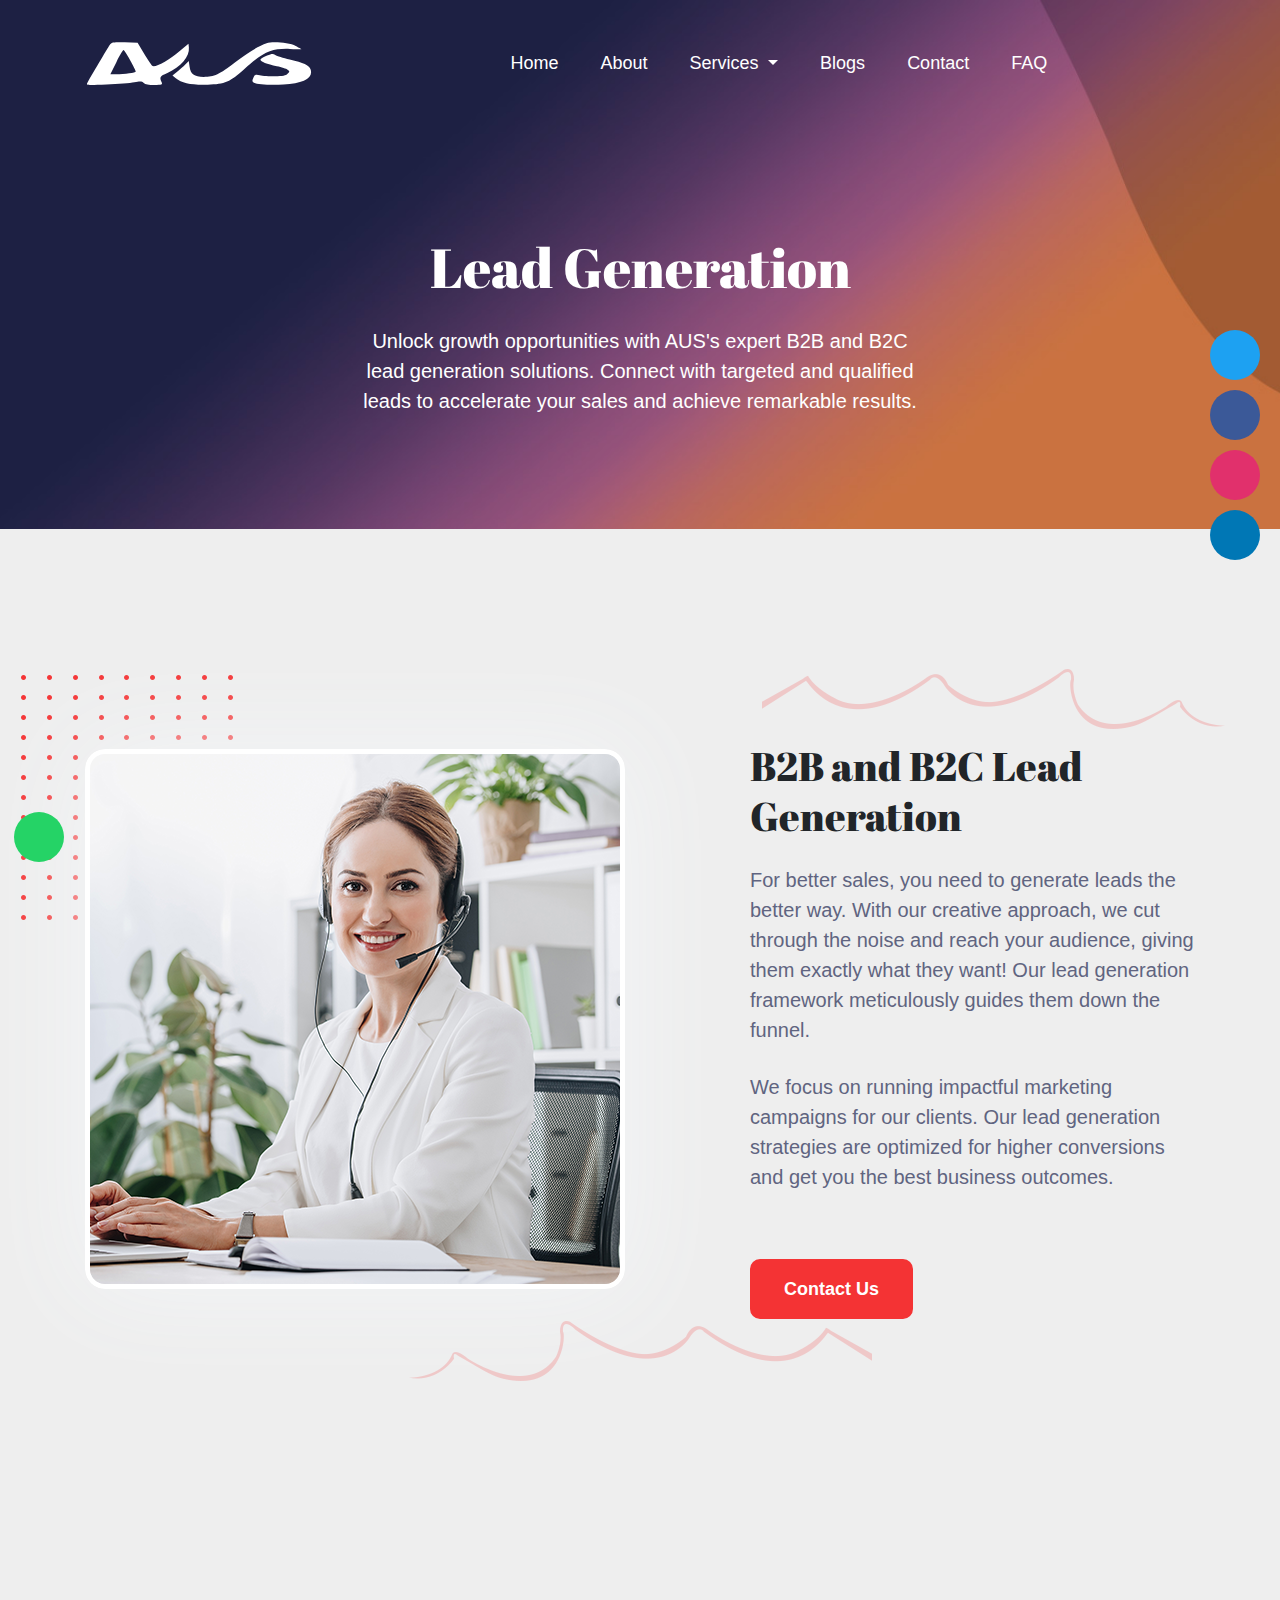
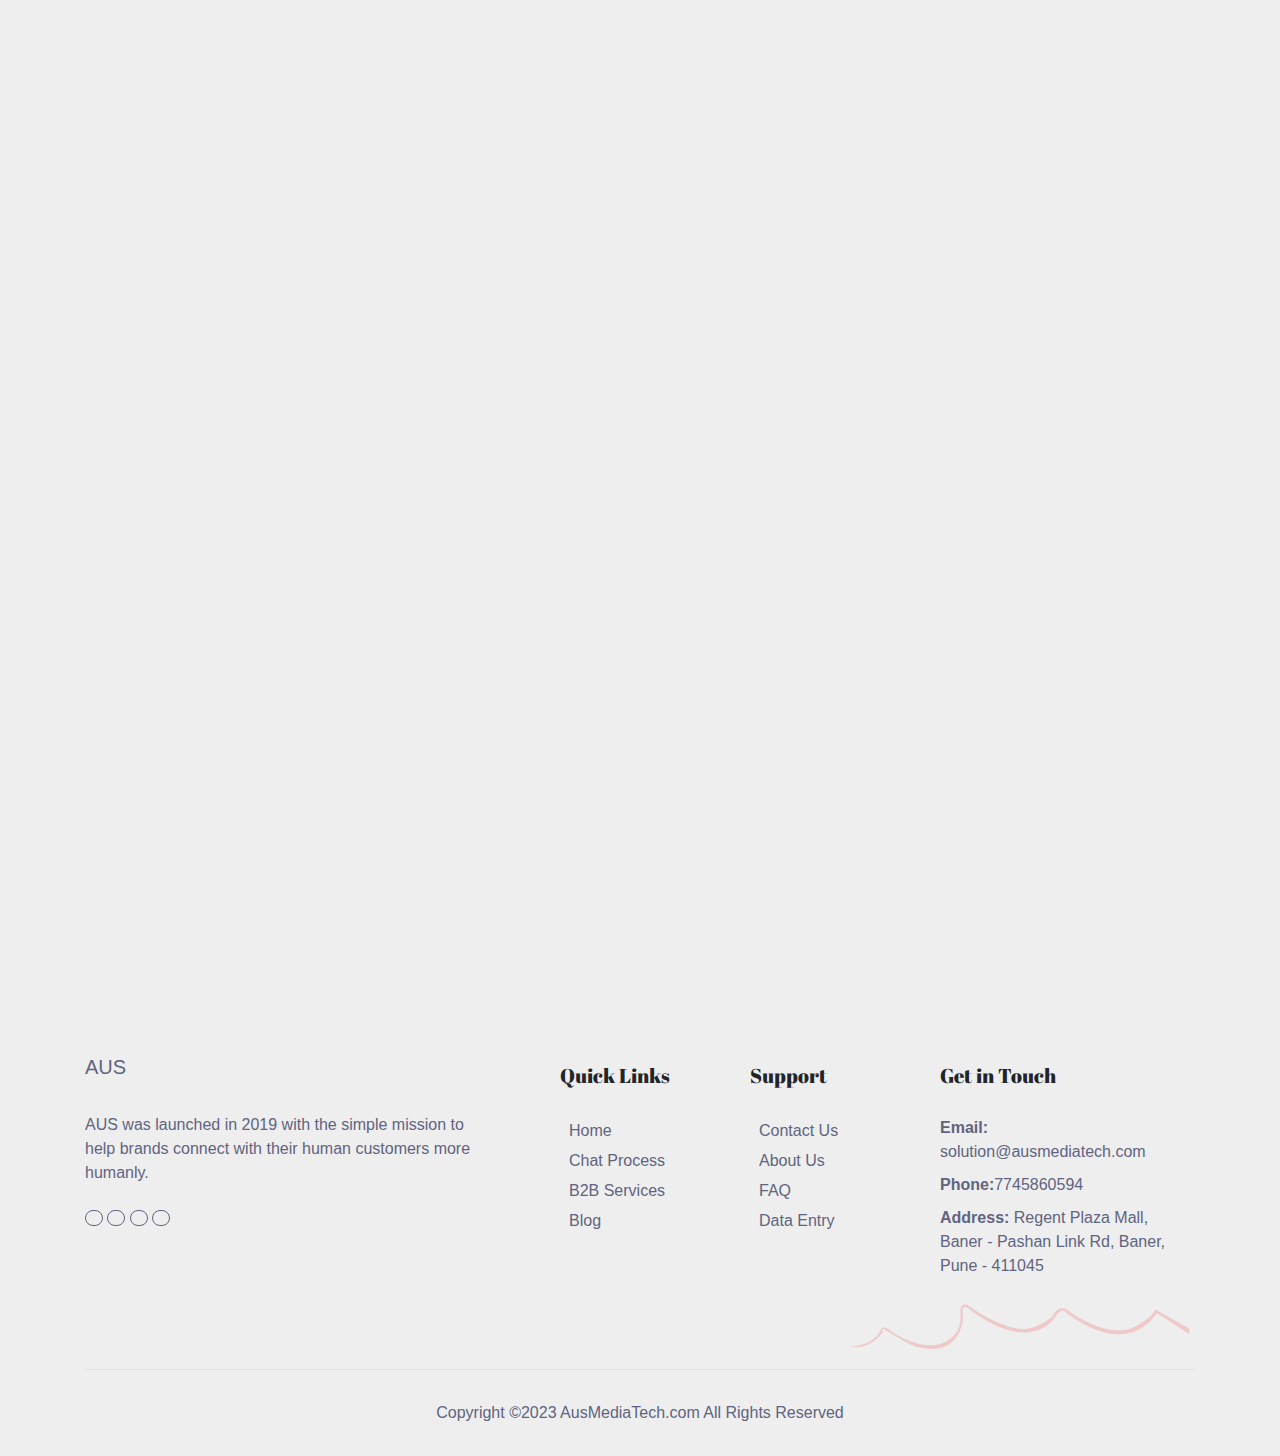
==== b2bleads.html @ 2154e5f0 "live version" ====
<html lang="zxx" webcrx="">

<head>
    <title>Services | Aus</title>
    <meta charset="utf-8">
    <meta name="viewport" content="width=device-width, initial-scale=1.0">
    <meta name="description"
        content="AUS is a leading provider of innovative solutions, specializing in B2B lead generation, marketing, email marketing, content syndication, and mass torts. With years of experience and a dedication to delivering exceptional results, we help businesses connect with their target audience, drive growth, and achieve their goals. Get in touch with us today to explore how we can support your business success.">
    <meta name="keywords" content="AUS | AusMediaTech | Media | B2B | Business To Business | MediaTech | Tech">
    <meta name="author" content="NaZiF">
    <link rel="stylesheet" href="assets/css/animate.css">
    <link rel="stylesheet" href="https://stackpath.bootstrapcdn.com/bootstrap/4.5.2/css/bootstrap.min.css"
        integrity="sha384-JcKb8q3iqJ61gNV9KGb8thSsNjpSL0n8PARn9HuZOnIxN0hoP+VmmDGMN5t9UJ0Z" crossorigin="anonymous">
    <link rel="stylesheet" href="https://pro.fontawesome.com/releases/v5.10.0/css/all.css"
        integrity="sha384-AYmEC3Yw5cVb3ZcuHtOA93w35dYTsvhLPVnYs9eStHfGJvOvKxVfELGroGkvsg+p" crossorigin="anonymous">
    <link rel="stylesheet" href="assets/css/style.css" type="text/css">
    <link rel="stylesheet" href="assets/css/responsive.css" type="text/css">
    <link rel="stylesheet" href="assets/css/custome.css" type="text/css">
</head>

<body>

    <div class="sub-banner-section-outer">
        <!-- MAIN HEADER -->
        <header class="header">
            <div class="main-header">
                <div class="container">
                    <nav class="navbar navbar-expand-lg navbar-light p-0">
                        <a class="navbar-brand" href="home.html">
                            <figure class="navbar-logo mb-0">
                                <img class="img-fluid" src="assets/images/AusWhiteLogo.svg" alt="">
                            </figure>
                        </a>
                        <button class="navbar-toggler collapsed" type="button" data-toggle="collapse"
                            data-target="#navbarSupportedContent" aria-controls="navbarSupportedContent"
                            aria-expanded="false" aria-label="Toggle navigation">
                            <span class="navbar-toggler-icon"></span>
                            <span class="navbar-toggler-icon"></span>
                            <span class="navbar-toggler-icon"></span>
                        </button>
                        <div class="collapse navbar-collapse" id="navbarSupportedContent">
                            <ul class="navbar-nav m-auto">
                                <li class="nav-item">
                                    <a class="nav-link scroll" href="home.html">Home</a>
                                </li>
                                <li class="nav-item">
                                    <a class="nav-link scroll" href="about.html">About</a>
                                </li>
                                <li class="nav-item dropdown">
                                    <a class="nav-link dropdown-toggle" href="#" id="navbarDropdown" role="button"
                                        data-toggle="dropdown" aria-haspopup="true" aria-expanded="false">
                                        Services
                                    </a>
                                    <div class="dropdown-menu list-unstyled hotline-dropdown"
                                        aria-labelledby="navbarDropdown">
                                        <ul class="dropdown-menu-list list-unstyled">
                                            <li><a class="dropdown-item scroll hotline-menu" href="services.html">B2B Services</a></li>
                                            <li><a class="dropdown-item scroll hotline-menu" href="b2bleads.html">Lead Generation</a></li>
                                            <li><a class="dropdown-item scroll hotline-menu" href="chatprocess.html">Chat Process</a></li>
                                            <li><a class="dropdown-item scroll hotline-menu" href="marketresearch.html">Market Reasearch</a></li>
                                            <li><a class="dropdown-item scroll hotline-menu" href="b2cservices.html">B2C Services</a></li>
                                            <li><a class="dropdown-item scroll hotline-menu" href="dataentry.html">Data Entry</a></li>
                                        </ul>
                                    </div>
                                </li>
                                <li class="nav-item">
                                    <a class="nav-link scroll" href="blog.html">Blogs</a>
                                </li>
                                <li class="nav-item">
                                    <a class="nav-link scroll" href="contact.html">Contact</a>
                                </li>
                                <li class="nav-item">
                                    <a class="nav-link scroll" href="faq.html">FAQ</a>
                                </li>
                            </ul>
                        </div>
                    </nav>
                </div>
            </div>
        </header>
        <!-- SUB BANNER SECTION -->
        <section class="sub-banner-section">
            <div class="container">
                <div class="row">
                    <div class="col-12 text-center">
                        <div class="sub-banner-text">
                            <h1 class="text-white mb-lg-4 mb-3">Lead Generation</h1>
                            <p class="text-white">Unlock growth opportunities with AUS's expert B2B and B2C lead generation solutions. Connect with targeted and qualified leads to accelerate your sales and achieve remarkable results.</p>
                        </div>
                    </div>
                </div>
            </div>
        </section>
    </div>
    <!-- SERVICES SECTION -->
    <section class="services-section position-relative">
    </section>
    <!-- ABOUT SERVICE SECTION -->
    <section class="about-service-section pt-0">
        <div class="container">
            <div class="row">
                <div class="col-xl-7 col-lg-6 col-md-6 col-sm-12">
                    <div class="about-service-section-img-content position-relative wow bounceIn" data-wow-duration="2s"
                        style="visibility: hidden; animation-duration: 2s; animation-name: none;">
                        <figure class="about-service-section-shape-img-2 mb-0 position-absolute">
                            <img class="img-fluid" src="assets/images/about-service-section-shape-img-2.png" alt="">
                        </figure>
                        <figure class="about-service-section-main-img mb-0 position-relative">
                            <img class="img-fluid" src="assets/images/about-service-section-main-img.png" alt="">
                        </figure>
                        <figure class="about-service-section-shape-img-3 mb-0 position-absolute">
                            <img class="img-fluid" src="assets/images/about-service-section-shape-img-3.png" alt="">
                        </figure>
                    </div>
                </div>
                <div class="col-xl-5 col-lg-6 col-md-6 col-sm-12">
                    <div class="about-service-section-text position-relative">
                        <figure class="about-service-section-shape-img-1 mb-0 position-absolute">
                            <img class="img-fluid" src="assets/images/about-service-section-shape-img-1.png" alt="">
                        </figure>
                        <h2 class="mb-lg-4 mb-md-3 mb-2">B2B and B2C Lead Generation</h2>
                        <p>For better sales, you need to generate leads the better way. With our creative approach, we
                            cut through the noise and reach your audience, giving them exactly what they want! Our lead
                            generation framework meticulously guides them down the funnel.</p>
                        <p>We focus on running impactful marketing campaigns for our clients. Our lead generation
                            strategies are optimized for higher conversions and get you the best business outcomes.</p>
                        <div class="row">
                            <div class="col"></div>
                        </div>
                        <div class="about-service-section-btn-outer d-lg-block d-none">
                            <a class="d-inline-block hover-effect" href="contact.html">Contact Us</a>
                        </div>
                    </div>
                </div>
            </div>
        </div>
    </section>
    <!-- SOLUTIONS SECTION -->
    <section class="solutions-section">
        <div class="container">
            <div class="row wow slideinLeft" data-wow-duration="2s"
                style="visibility: hidden; animation-duration: 2s; animation-name: none;">
                <div class="col-md-4 col-sm-6 mb-md-0 mb-4 text-md-left text-center">
                    <div class="solutions-section-plan-box hover-effect">
                        <div class="row">
                            <div class="col-lg-3 col-12">
                                <figure>
                                    <img src="assets/Icons/mqlleadership-50.png" alt="">
                                </figure>
                            </div>
                            <div class="col-lg-9 col-12">
                                <h4>MQL LEAD GENERATION</h4>
                            </div>
                            <p class="text-size-16 mb-0">We proactively identify MQLs, or marketing qualified leads, through our responsive tech website by tracking engaged visitors. Our advanced intent-based content syndication program reveals invaluable insights, while AI-powered automation captures and interprets browsing behavior. This enables highly personalized marketing, effectively nurturing leads with exceptional conversion potential, fostering customer engagement.</p>
                        </div>
                    </div>
                </div>
                <div class="col-md-4 col-sm-6 mb-md-0 mb-4 text-md-left text-center">
                    <div class="solutions-section-plan-box hover-effect">
                        <div class="row">
                            <div class="col-lg-3 col-12">
                                <figure>
                                    <img src="assets/Icons/hql-lead-50.png" alt="">
                                </figure>
                            </div>
                            <div class="col-lg-9 col-12">
                                <h4>HQL LEAD GENERATION</h4>
                            </div>
                            <p class="text-size-16 mb-0">In HQL (Highly Qualified Lead) generation, we thoroughly vet and qualify MQLs to gauge their readiness for inside sales engagement. Prospects showing clear interest in receiving callbacks from our sales reps are identified. Effective communication and collaboration between marketing and sales teams are essential, ensuring a seamless transition as the sales team continues the conversation and builds upon the existing marketing efforts.</p>
                        </div>
                    </div>
                </div>
                <div class="col-md-4 col-sm-6 text-md-left text-center">
                    <div class="solutions-section-plan-box hover-effect">
                        <div class="row">
                            <div class="col-lg-3 col-12">
                                <figure>
                                    <img src="assets/Icons/bant-lead-50.png" alt="">
                                </figure>
                            </div>
                            <div class="col-lg-9 col-12">
                                <h4>BANT LEAD GENERATION</h4>
                            </div>
                            <p class="text-size-16 mb-0">BANT qualified leads have completed the qualification process and meet the criteria as a good fit for our product. We assess their proximity to a buying decision by obtaining confirmed consent for contact, identifying their current solution, number of operating locations, challenges or pain points, and the timeframe for changing their current solution. This helps us prioritize leads who are more likely to convert and make efficient sales efforts.</p>
                        </div>
                    </div>
                </div>
            </div>
             <div class="row wow slideinLeft" data-wow-duration="2s"
                style="visibility: hidden; animation-duration: 2s; animation-name: none; margin-top: 2rem;">
                <div class="col-md-4 col-sm-6 mb-md-0 mb-4 text-md-left text-center">
                    <div class="solutions-section-plan-box hover-effect">
                        <div class="row">
                            <div class="col-lg-3 col-12">
                                <figure>
                                    <img src="assets/Icons/content-marketing-32.png" alt="">
                                </figure>
                            </div>
                            <div class="col-lg-9 col-12">
                                <h4>Content Marketing</h4>
                            </div>
                            <p class="text-size-16 mb-0">Content Marketing is a strategic approach focused on creating and distributing valuable, informative, and relevant content to attract and engage a target audience. By providing useful information and solving their pain points, businesses can establish credibility, build trust, and generate leads. This involves creating blog posts, videos, and other content assets that resonate with the audience and drive them towards taking desired actions.</p>
                        </div>
                    </div>
                </div>
                <div class="col-md-4 col-sm-6 mb-md-0 mb-4 text-md-left text-center">
                    <div class="solutions-section-plan-box hover-effect">
                        <div class="row">
                            <div class="col-lg-3 col-12">
                                <figure>
                                    <img src="assets/Icons/social-media-marketing-50.png" alt="">
                                </figure>
                            </div>
                            <div class="col-lg-9 col-12">
                                <h4>Social Media Marketing</h4>
                            </div>
                            <p class="text-size-16 mb-0">Social Media Marketing is a powerful strategy that leverages social media platforms to promote brands, engage with audiences, and generate leads. Through targeted ads, compelling content, and active community participation, businesses can reach and connect with their target audience. By building brand awareness, fostering engagement, and driving traffic to their websites, companies can capture leads and convert them into customers.</p>
                        </div>
                    </div>
                </div>
                <div class="col-md-4 col-sm-6 text-md-left text-center">
                    <div class="solutions-section-plan-box hover-effect">
                        <div class="row">
                            <div class="col-lg-3 col-12">
                                <figure>
                                    <img src="assets/Icons/email-open-32.png" alt="">
                                </figure>
                            </div>
                            <div class="col-lg-9 col-12">
                                <h4>Email Marketing Services</h4>
                            </div>
                            <p class="text-size-16 mb-0">
                            Email Marketing is a highly effective strategy for nurturing leads and driving conversions. By building an email subscriber list, businesses can deliver targeted and personalized messages directly to the inbox of potential customers. With compelling content, strategic segmentation, and automated workflows, email marketing enables businesses to engage, educate, and convert leads into loyal customers, driving long-term success and ROI.</p>
                        </div>
                    </div>
                </div>
            </div>
        </div>
    </section>
 

    <!-- FOOTER -->
    <section class="footer-section">
        <div class="container">
            <div class="row position-relative">
                <div class="col-xl-5 col-lg-4 col-md-5 col-sm-6 text-sm-left text-center">
                    <div class="footer-logo-content">
                        <figure class="footer-logo">
                            <p>AUS</p>
                        </figure>
                        <p class="text-size-16 mb-lg-4 mb-md-3 mb-3">AUS was launched in 2019 with the simple mission to
                            help brands connect with their human customers more humanly.</p>
                        <ul class="footer-logo-content-listing p-0 m-0">
                            <li class="list-unstyled d-inline-block"><a class="d-inline-block" href="#"><i
                                        class="fab fa-facebook-square"></i></a></li>
                            <li class="list-unstyled d-inline-block"><a class="d-inline-block" href="#"><i
                                        class="fab fa-twitter-square"></i></a></li>
                            <li class="list-unstyled d-inline-block"><a class="d-inline-block" href="#"><i
                                        class="fab fa-linkedin"></i></a></li>
                            <li class="list-unstyled d-inline-block"><a class="d-inline-block" href="#"><i
                                        class="fab fa-pinterest-square"></i></a></li>
                        </ul>
                    </div>
                </div>
                <div class="col-xl-2 col-lg-3 col-md-3 col-sm-6 d-lg-block d-md-none d-sm-none d-none">
                    <div class="footer-links-content">
                        <h5 class="font-weight-normal">Quick Links</h5>
                        <ul class="list-unstyled mb-0">
                            <ul class="list-unstyled mb-0">
                                <li><i class="fas fa-caret-right"></i><a class="text-decoration-none font-weight-normal"
                                        href="home.html">Home</a></li>
                                <li><i class="fas fa-caret-right"></i><a class="text-decoration-none font-weight-normal"
                                        href="chatprocess.html">Chat Process</a></li>
                                <li><i class="fas fa-caret-right"></i><a class="text-decoration-none font-weight-normal"
                                        href="services.html">B2B Services</a></li>
                                <li><i class="fas fa-caret-right"></i><a class="text-decoration-none font-weight-normal"
                                        href="blog.html">Blog</a></li>
                            </ul>
                        </ul>
                    </div>
                </div>
                <div class="col-lg-2 col-md-3 col-sm-6 d-md-block d-sm-none d-none">
                    <div class="footer-support-content">
                        <h5 class="font-weight-normal">Support</h5>
                        <ul class="list-unstyled mb-0">
                            <li><i class="fas fa-caret-right"></i><a class="text-decoration-none font-weight-normal"
                                    href="contact.html">Contact Us</a></li>
                            <li><i class="fas fa-caret-right"></i><a class="text-decoration-none font-weight-normal"
                                    href="about.html">About Us</a></li>
                            <li><i class="fas fa-caret-right"></i><a class="text-decoration-none font-weight-normal"
                                    href="faq.html">FAQ</a></li>
                            <li><i class="fas fa-caret-right"></i><a class="text-decoration-none font-weight-normal"
                                    href="dataentry.html">Data Entry</a></li>
                        </ul>
                    </div>
                </div>
                <div class="col-lg-3 col-md-4 col-sm-6 text-sm-left text-center d-sm-block d-none">
                    <div class="footer-info-content">
                        <h5 class="font-weight-normal">Get in Touch</h5>
                        <ul class="list-unstyled mb-0">
                            <li><span class="font-weight-bold">Email:</span><a
                                class="text-decoration-none font-weight-normal" href="mailto:solution@ausmediatech.com">
                                solution@ausmediatech.com</a></li>
                            <li><span class="font-weight-bold">Phone:</span><a
                                    class="text-decoration-none font-weight-normal" href="tel:7745860594">7745860594</a>
                            </li>
                            <li><span class="font-weight-bold">Address:</span><a
                                    class="text-decoration-none font-weight-normal" href="#"> Regent Plaza Mall, Baner -
                                    Pashan Link Rd, Baner, Pune - 411045</a></li>
                        </ul>
                    </div>
                </div>
                <figure class="footer-secrion-shape-img-1 mb-0 position-absolute">
                    <img class="img-fluid" src="assets/images/footer-section-shape-img-1.png" alt="">
                </figure>
            </div>
        </div>
    </section>
    <!-- FOOTER BAR -->
    <div class="footer-bar text-center">
        <div class="container">
            <div class="row">
                <div class="footer-bar-content w-100">
                    <p class="text-size-16 mb-0">Copyright ©2023 AusMediaTech.com All Rights Reserved</p>
                </div>
            </div>
        </div>
    </div>


    <!-- Floating Menu -->
    <div class="floating-menu">
        <a href="https://www.twitter.com/" class="twitter"><i class="fab fa-twitter"></i></a>
        <a href="https://www.facebook.com/" class="facebook"><i class="fab fa-facebook"></i></a>
        <a href="https://www.instagram.com/" class="instagram"><i class="fab fa-instagram"></i></a>
        <a href="https://www.linkedin.com/" class="linkedin"><i class="fab fa-linkedin"></i></a>
    </div>



    <!-- new chat button -->
    <input type="checkbox" id="check">
    <label class="chat-btn" for="check">
        <i class="fab fa-whatsapp comment"></i>
        <i class="fa fa-close close"></i>
    </label>
    <div class="wrapper">
        <div class="chatheader">
            <h6>Chat Support</h6>
        </div>
        <div class="text-center p-2">
            <span>Typically replies in minutes!</span><br><br>
        </div>
        <button id="chat-btnclick" class="btn btn-success btn-block">Start Chat</button>
    </div>
    </div>

    <script src="https://code.jquery.com/jquery-3.2.1.slim.min.js" crossorigin="anonymous"></script>
    <script src="https://cdnjs.cloudflare.com/ajax/libs/popper.js/1.12.9/umd/popper.min.js"
        crossorigin="anonymous"></script>
    <script src="https://maxcdn.bootstrapcdn.com/bootstrap/4.0.0/js/bootstrap.min.js" crossorigin="anonymous"></script>
    <script src="assets/js/wow.js"></script>
    <script>new WOW().init();</script>
    <script src="assets/js/counter-script.js"></script>
    <script>
        function loading() {
            document.querySelectorAll(".bar").forEach(function (current) {
                let startWidth = 0;
                const endWidth = current.dataset.size;
                const interval = setInterval(frame, 20);

                function frame() {
                    if (startWidth >= endWidth) {
                        clearInterval(interval);
                    } else {
                        startWidth++;
                        current.style.width = `${endWidth}%`;
                        current.firstElementChild.innerText = `${startWidth}%`;
                    }
                }
            });
        }
        setTimeout(loading, 1000);
    </script>

    <!-- code for chatbot integration -->
    <script>
        const chatBtn = document.getElementById('chat-btnclick');
        chatBtn.addEventListener('click', () => {
            window.open('https://api.whatsapp.com/send/?phone=+919139626757&text&type=phone_number&app_absent=0"', '_blank');
        });
    </script>


    <iframe src="about:blank" style="display: none;"></iframe>
    <script src="/assets/js/subscription.js"></script>
</body>

</html>
---- assets/css/style.css ----
/*------------------------------------------------------------------
[Master Stylesheet]

Project:    Hotline
-------------------------------------------------------------------*/
/*------------------------------------------------------------------
[Table of contents]

1. body
2. navigation
3. banner Section
4. partner Section
5. interaction section
6. solutions section
7. customer base section
8. video section
9. services section
10. teams section
11. talent section
12. blog section 
13. review section
14. newsletter section
15. footer section
-------------------------------------------------------------------*/
/* /*--------------------------------------------------------------*/



@import url('https://fonts.googleapis.com/css2?family=Abril+Fatface&amp;family=Jost:wght@400;500;600;700&amp;display=swap');

/*-------- Default Items ------------ */
    
:root {
    --e-global-color-primary: #221c35;
    --e-global-color-secondary: #ffffff;
    --e-global-color-text: #606480;
    --e-global-color-accent: #F43334;
    --e-global-color-white: #ffffff;
    --e-global-color-light-grayish-blue: #DFE0E6;
    --e-global-color-dark-moderate-cyan: #40B19B;
    --e-global-color-orange: #F79550;
}
body {
    font-family: 'Jost', sans-serif;
}
html {
    scroll-behavior: smooth;
}
*{
    margin: 0;
    padding: 0;
    box-sizing: border-box;
}
h1, h2, h3, h5, .h1, .h2, .h3, .h5 {
    font-family: 'Abril Fatface', cursive;
}
.h1, h1 {
    font-size: 55px;
}
.h2, h2 {
    font-size: 40px;
}
.h3, h3 {
    font-size: 30px;
}
.h4, h4 {
    font-size: 22px;
}
.h5, h5 {
    font-size: 20px;
}
p {
    font-size: 20px;
    line-height: 30px;
    font-weight: 400;
    color: var(--e-global-color-text);
}
.text-size-18 {
    font-size: 18px;
    line-height: 26px;
    font-weight: 400;
    color: var(--e-global-color-text);
}
.text-size-16 {
    font-size: 16px;
    line-height: 26px;
    font-weight: 400;
    color: var(--e-global-color-text);
}
.hover-effect {
    transition: all 0.3s ease-in-out;
}
.hover-effect:hover {
    transform: translateY(-5px);
}
/*-------- HEADER ------------ */
.main-header {
    padding-top: 25px;
}
.navbar .navbar-brand {
    margin-right: 51px;
}
.navbar li {
    padding: 0 13px;
}
.navbar li:first-child {
    padding-left: 0px;
}
.navbar li:last-child {
    padding-right: 0px;
}
.navbar li a {
    font-size: 18px;
    line-height: 18px;
    font-weight: 400;
    color: var(--e-global-color-white) !important;
}
.navbar li a:hover {
    color: var(--e-global-color-accent) !important;
}
.navbar-nav li.active > a {
    color: var(--e-global-color-accent) !important;
}
.navbar .navbar-icon a {
    color: var(--global--color-very-dark-gray);
    font-size: 26px;
    padding-right: 25px;
}
.navbar .navbar-icon a:hover {
    color: var(--e-global-color-accent);
}
.navbar .hotline-dropdown {
    padding: 20px 40px;
    border-radius: 10px;
    margin: 0;
    left: 20px;
    transition: all 0.3s ease-in-out;
    box-shadow: 0px 30px 30px 20px rgba(30,34,47,0.2);
    border-top: 4px solid var(--e-global-color-accent); 
    width: 200px;       
}
.navbar .hotline-dropdown li {
    padding: 0;
    display: inline-block;
}
.navbar .hotline-dropdown li.active .hotline-menu {
    color: var(--e-global-color-accent) !important;
}
.navbar .hotline-dropdown .hotline-menu {
    font-size: 18px;
    line-height: 24px;
    font-weight: 500;
    padding-left: 0;
    padding-right: 0;
    position: relative;
    padding: 6px 0px;
    color: var(--e-global-color-primary) !important;
    white-space: inherit;
}
.navbar .hotline-dropdown .hotline-menu:hover {
    background: transparent;
    color: var(--e-global-color-accent) !important;
}
.navbar .hotline-dropdown li:hover a:after {
    width: 100%;
    left: 0;
    right: auto;
}
.navbar .hotline-dropdown li:hover a:before {
    color: var(--e-global-color-accent);
}
.navbar .hotline-dropdown li a:after {
    content: "";
    width: 0;
    height: 1px;
    bottom: 0;
    position: absolute;
    left: auto;
    right: 0;
    z-index: -1;
    transition: width .6s cubic-bezier(.25,.8,.25,1) 0s;
    background: var(--e-global-color-accent);
    bottom: 5px;
}
.navbar .hotline-dropdown li:hover a:after {
    width: 100%;
    left: 0;
    right: auto;
}
.navbar .hotline-dropdown li a:before {
    content: "\f111";
    line-height: 1;
    font-weight: 700;
    left: -18px;
    top: 16px;
    position: absolute;
    color: var(--global--color-text);
    font-size: 5px;
    font-family: "Font Awesome 5 Pro";
}
.navbar .hotline-dropdown .hotline-menu:hover {
    background: transparent;
    color: var(--e-global-color-accent) !important;
}
.login-outer-div ul li {
    padding: 0px 4px;
}
.login-outer-div ul li .sign-up {
    padding: 16px 24px;
    font-size: 18px;
    font-weight: 500;
    line-height: 18px;
    border-radius: 10px;
    background: var(--e-global-color-accent);
    transition: all 0.3s ease-in-out;
}
.login-outer-div ul li .sign-up:hover {
    background: var(--e-global-color-white);
    color: var(--e-global-color-accent);
}

/*-------- BANNER ------------ */
.banner-section-outer {
    background-image: url(../images/home-banner-backgroud-img.jpg);
    background-size: cover;
    background-position: center;
    background-repeat: no-repeat;
}
.home-banner-section {
    padding-top: 295px;
}
.home-banner-text {
    padding-top: 20px;
}
.home-banner-text h1 {
    line-height: 70px;
}
.home-banner-text p {
    padding-right: 50px;
    margin-bottom: 31px;
}
.home-banner-button .free {
    font-size: 18px;
    line-height: 18px;
    font-weight: 600;
    border-radius: 10px;
    padding: 21px 40px;
    text-decoration: none;
    display: inline-block;
    color: var(--e-global-color-white);
    background: var(--e-global-color-accent);
}
.home-banner-button .free:hover {
    background: var(--e-global-color-white);
    color: var(--e-global-color-accent);
}
.home-banner-button .free-outer {
    margin-right: 10px;
}
.home-banner-button .play-icon {
    font-size: 18px;
    padding: 15px 23px;
    border: 2px solid var(--e-global-color-white);
    color: var(--e-global-color-white);
    border-radius: 10px;
    background: transparent;
}
.home-banner-button .play-icon:hover {
    border: 2px solid var(--e-global-color-accent);
    background: var(--e-global-color-accent);
}
.banner-img-content .banner-img {
    z-index: 2;
}
.banner-call {
    background: rgba(255,255,255,0.15);
    width: 200px;
    padding: 23px 23px 17px 23px;
    border-radius: 10px;
    top: -130px;
    box-shadow: 0px 0px 50px 0px rgba(0,0,0,0.2);
    left: -55px;
    z-index: 3;
}
.banner-call figure {
    margin-bottom: 8px;
}
.banner-call .banner-call-heading {
    font-size: 24px;
    line-height: 24px;
    font-weight: 400;
    letter-spacing: -0.5px;
}
.banner-call .banner-call-text {
    font-size: 16px;
    line-height: 22px;
    font-weight: 400;
    letter-spacing: -0.5px;
    margin-bottom: 3px;
}
.banner-call-listing li {
    margin: 0 2px;
}
.banner-call-listing a {
    font-size: 10px;
    color: var(--e-global-color-accent);
    background: var(--e-global-color-white);
    padding: 2px 4px;
    border-radius: 4px;
}
.banner-call .call-icon-outer {
    position: absolute;
    right: 10px;
    top: 10px;
}
.banner-call .call-icon {
    font-size: 12px;
    color: var(--e-global-color-white);
    background: var(--e-global-color-accent);
    padding: 4px 7px;
    border-radius: 100px;
    display: block;
} 
.banner-img-content .banner-arrow-img {
    right: 86px;
    top: -93px;
}
.banner-img-content .banner-map-img {
    right: -40px;
    top: 204px;
    z-index: 4;
}
.banner-img-content .banner-map-img .banner-map-img-inner img {
    box-shadow: 0px 0px 50px 0px rgba(0,0,0,0.25);
}
.banner-img-content .banner-map-img .banner-map-icon {
    top: -26px;
    right: -20px;
}
.banner-img-content .banner-map-img .banner-map-icon img {
    box-shadow: 0px 0px 50px 0px rgba(0,0,0,0.5);
    border-radius: 100px;
}
/*-------- PARTNERS SECTION ------------ */
.partner-section {
    padding-top: 120px;
}
.partner-section-box {
    padding: 94px 35px 101px 35px;
    box-shadow: 0px 0px 100px 0px rgba(226,228,231,1);
    border-radius: 20px;
}
.partner-section-box h3 {
    color: var(--e-global-color-text);
    padding: 0 22%;
    line-height: 35px;
    margin-bottom: 55px;
}
.partner-listing li {
    padding: 0 36px;
    transition: all 0.3s ease-in-out;
}
.partner-listing li:hover {
    transform: translateY(-5px);
}
.partner-listing li:first-child {
    padding-left: 0;
}
.partner-listing li:last-child {
    padding-right: 0;
}  
/*-------- INTERACTION SECTION ------------ */  
.interaction-section {
    padding: 120px 0px;
}
.interaction-section .interaction-section-main-img img {
    box-shadow: 0px 0px 100px 0px rgba(243,245,247,1);
    border-radius: 20px;
    z-index: 2;
}
.interaction-section h2 {
    line-height: 50px;
}
.interaction-section-text {
    padding-top: 12px;
}
.interaction-section-img-content .interaction-section-graph-img {
    bottom: 50px;
    right: 0;
    z-index: 3;
}
.interaction-section-img-content .interaction-section-graph-img img {
    box-shadow: 0px 0px 100px 0px rgba(226,228,231,1);
    border-radius: 10px;
}
.interaction-section-img-content .interaction-section-shape-img-1 {
    top: -71px;
    left: -119px;
}
.interaction-section-img-content .interaction-section-shape-img-1 img {
    z-index: 1;
}
.interaction-section-text .interaction-section-shape-img-2 {
    top: -56px;
    right: -305px;
}
.interaction-section-img-content .interaction-section-shape-img-3 {
    bottom: -90px;
    right: -152px;
}
.interaction-section-listing-inner {
    padding-left: 79px;
}
.interaction-section-listing-inner h4 {
    font-weight: 700;
    margin-bottom: 20px;
    line-height: 26px;
}
.interaction-section-listing-inner::before {
    content: "";
    background-image: url(../images/interaction-section-listing-img-1.png);
    background-repeat: no-repeat;
    height: 54px;
    width: 54px;
    z-index: 5;
    position: absolute;
    left: 0;
    top: 4px;
}
.interaction-section-text .main-text {
    margin-bottom: 49px;
}
.interaction-section-listing-outer .variation-1::before {
    background-image: url(../images/interaction-section-listing-img-2.png);
}
.interaction-section-listing-outer {
    margin-bottom: 56px;
}
/*-------- SOLUTIONS SECTION ------------ */  
.solutions-section h2 {
    padding: 0 15px;
    width: 100%;
    line-height: 50px;
}
.solutions-section-text p {
    padding-right: 45px;
}
.solutions-section-button {
    margin-top: -6px;
}
.solutions-section-button a {
    font-size: 18px;
    line-height: 18px;
    font-weight: 600;
    border-radius: 10px;
    padding: 20px 34px;
    border: 1px solid var(--e-global-color-accent);
    text-decoration: none;
    display: inline-block;
    color: var(--e-global-color-white);
    background: var(--e-global-color-accent);
}
.solutions-section-button a:hover {
    border: 1px solid var(--e-global-color-accent);
    background: transparent;
    color: var(--e-global-color-accent);
}
.solutions-section-plan-box {
    padding: 44px;
    box-shadow: 0px 0px 100px 0px rgba(226,228,231,1);
    border-radius: 20px;
    border-left: 5px solid var(--e-global-color-white);
    background: var(--e-global-color-white);
}
.solutions-section-plan-box:hover {
    border-left: 5px solid var(--e-global-color-accent);
}
.solutions-section-plan-box h4 {
    font-weight: 700;
    margin-bottom: 20px;
    line-height: 30px;
}
.solutions-section-plan-box p {
    padding: 0 15px;
}
.solutions-section-inner {
    margin-bottom: 74px;
}
.solutions-section-plan-box figure img {
    padding-top: 5px;
}
/*-------- CUSTOMER BASE SECTION ------------ */  
.customer-base-section {
    padding: 120px 0px;
}
.customer-base-section .customer-base-section-text {
   padding-top: 55px;
}
.customer-base-section h2 {
    line-height: 50px;
}
.customer-base-section-text p {
    margin-bottom: 27px;
}
.customer-base-section .customer-base-section-main-img img {
    box-shadow: 0px 0px 100px 0px rgba(243,245,247,1);
    border: 5px solid var(--e-global-color-white);
    border-radius: 20px;
}
.customer-base-section-text .customer-base-section-shape-img-1 {
    top: -35px;
    left: -360px;
}
.customer-base-section .customer-img-1 {
    left: 51px;
    top: 58px;
    z-index: 1;
}
.customer-base-section .customer-img-2 {
    left: 152px;
    top: 168px;
    z-index: 3;
}
.customer-base-section .customer-img-3 {
    right: -12px;
    top: 208px;
    z-index: 2;
}
.customer-base-section .customer-img-4 {
    right: 44px;
    bottom: 122px;
    z-index: 4;
}
.customer-base-section .customer-img-5 {
    right: 155px;
    bottom: -27px;
    z-index: 5;
}
.customer-base-section .customer-img-1 img, .customer-base-section .customer-img-2 img, .customer-base-section .customer-img-3 img, .customer-base-section .customer-img-4 img, .customer-base-section .customer-img-5 img {
    box-shadow: 0px 0px 50px 0px rgba(0,0,0,0.3);
    border-radius: 100px;
    border: 2px solid var(--e-global-color-white);
}
.customer-base-sectin-listing li {
    font-size: 20px;
    line-height: 30px;
    font-weight: 400;
    color: var(--e-global-color-text);
}
.customer-base-sectin-listing i {
    font-size: 18px;
    line-height: 18px;
    margin-right: 8px;
    font-weight: 400;
    color: var(--e-global-color-accent);
}
.customer-base-section .customer-base-section-shape-img-2 {
    top: -74px;
    right: -90px;
}
.customer-base-section .counter-box {
    width: 300px;
    padding: 37px 29px 30px 29px;
    background: var(--e-global-color-white);
    box-shadow: 0px 0px 100px 0px rgba(226,228,231,1);
    border-radius: 10px;
    bottom: 61px;
    left: -17px;
}
.customer-base-section .counter-box figure {
    margin-right: 27px;
}
.customer-base-section .counter-box .number, .customer-base-section .counter-box .suffix  {
    color: var(--e-global-color-primary);
    font-size: 40px;
    line-height: 44px;
    font-weight: 400;
    font-family: 'Abril Fatface', cursive;
}
.customer-base-section .counter-box .customer {
    font-size: 18px;
    line-height: 30px;
    font-weight: 400;
    color: var(--e-global-color-text);
}
.customer-base-section .counter-box .counter {
    animation-duration: 1s;
    animation-delay: 0s;
}
.customer-base-section .customer-base-section-shape-img-3 {
    bottom: -134px;
    right: 0;
}
.customer-base-section-btn-outer {
    padding-top: 31px;
}
.customer-base-section-btn-outer a {
    font-size: 18px;
    line-height: 18px;
    font-weight: 600;
    border-radius: 10px;
    padding: 19px 110px 19px 28px;
    text-decoration: none;
    color: var(--e-global-color-accent);
    border: 2px solid var(--e-global-color-accent);
}
.customer-base-section-btn-outer a:hover {
    border: 2px solid var(--e-global-color-accent);
    background: var(--e-global-color-accent);
    color: var(--e-global-color-white);
}
.customer-base-section-btn-outer i {
    font-size: 20px;
    line-height: 20px;
    right: 29px;
}
/*-------- VIDEO SECTION ------------ */ 
.video-section {
    padding: 50px 0px;
}
.video-section .vide-section-inner {
    background-color: transparent;
    background-image: linear-gradient(150deg, #1C204C 50%, #F58748 78%);
    border-radius: 20px;
    margin: 0 15px;
}
.video-section .video-content {
    margin: -50px 0;
}
.video-section .counter-content {
    padding-top: 58px;
    padding-bottom: 58px;
}
.video-section .counter-content .number, .video-section .counter-content .suffix {
    font-size: 40px;
    line-height: 44px;
    font-weight: 400;
    margin-bottom: 10px;
    font-family: 'Abril Fatface', cursive;
}
.video-section .counter-content h4 {
    line-height: 30px;
    padding-right: 25%;
    margin-bottom: 20px;
}
.video-section .counter-content p {
    padding-right: 20px;
}
.video-section .variation-1 {
    border-right: 1px solid rgba(255,255,255,0.15);
}
.video-content .video-section-shape-img {
    left: -146px;
    bottom: -53px;
    z-index: -1;
}
.video-content iframe { 
    border-radius: 20px;
    border: none;
}
/*-------- SERVICES SECTION ------------ */
.services-section {
    padding: 110px 0;
} 
.services-section h2 {
    line-height: 50px;
}
.services-section .services-section-inner p {
    padding: 0 18%;
}
.services-section .services-section-inner {
    margin-bottom: 73px;
    padding: 0 15px;
}
.services-section .services-section-plan-box {
    padding: 40px 35px;
    border-radius: 20px;
    line-height: 0;
    background: var(--e-global-color-white) ;
    border-left: 5px solid var(--e-global-color-white);
    box-shadow: 0px 0px 100px 0px rgba(226,228,231,1);
}
.services-section .services-section-plan-box figure img {
    filter: grayscale(100%);
}
.services-section .services-section-plan-box h4 {
    line-height: 30px;
    margin-bottom: 18px;
    color: var(--e-global-color-primary);
}
.services-section .services-section-plan-box p {
    margin-bottom: 21px;
}
.services-section .services-section-plan-box a {
    font-size: 14px;
    line-height: 14px;
    font-weight: 400;
    color: var(--e-global-color-text);
}
.services-section .services-section-plan-box i {
    top: 2px;
    margin-left: 12px;
}
.services-section .services-section-plan-box:hover {
    border-left: 5px solid var(--e-global-color-accent);
}
.services-section .services-section-plan-box:hover figure img {
    filter: grayscale(0%);
}
.services-section .services-section-plan-box:hover h4 {
    color: var(--e-global-color-accent);
}
.services-section .services-section-plan-box:hover a {
    color: var(--e-global-color-accent);
}
.services-section .divider {
    height: 30px;
}
.services-section .services-section-shape-img-1 {
    right: -116px;
    top: 85px;
    z-index: -1;
}
.services-section .services-section-shape-img-2 {
    left: 92px;
    bottom: -28px;
}
/*-------- TEAMS SECTION ------------ */
.teams-section h2 {
    line-height: 50px;
}
.teams-section .teams-section-inner p {
    padding: 0 18%;
}
.teams-section .teams-section-inner {
    margin-bottom: 73px;
    padding: 0 15px;
}
.teams-section .team-section-plan-box {
    padding: 40px 35px;
    border-radius: 20px;
    line-height: 0;
    background: var(--e-global-color-white) ;
    transition: all 0.3s ease-in-out;
}
.teams-section .teams-section-plan-box figure img {
    box-shadow: 0px 0px 100px 0px rgba(226,228,231,1);
    border-radius: 20px;
    transition: all 0.3s ease-in-out;
}
.teams-section .teams-section-plan-box figure {
    transition: all 0.3s ease-in-out;
    margin-bottom: 31px;
    border-radius: 20px;
}
.teams-section .teams-section-plan-box h4 {
    line-height: 18px;
    margin-bottom: 13px;
    color: var(--e-global-color-primary);
}
.teams-section .teams-section-plan-box span {
    font-size: 16px;
    line-height: 16px;
    margin-bottom: 14px;
    color: var(--e-global-color-text);
}
.teams-section .teams-section-plan-box p {
    margin-bottom: 14px;
    padding: 0 20px;
}
.teams-section .teams-section-plan-box a {
    font-size: 15px;
    line-height: 14px;
    font-weight: 400;
    padding: 7px 8px;
    border: 1px solid var(--e-global-color-text);
    color: var(--e-global-color-text);
    border-radius: 100px;
    transition: all 0.3s ease-in-out;
}
.teams-section .teams-section-plan-box a:hover {
    background: var(--e-global-color-accent);
    color: var(--e-global-color-white);
    border: 1px solid var(--e-global-color-accent);
}
.teams-section .teams-section-plan-box li {
    margin: 0 2px;
}
.teams-section .teams-section-plan-box:hover h4 {
    color: var(--e-global-color-accent);
}
.teams-section .teams-section-plan-box:hover figure {
    background-image: linear-gradient(150deg, #1C204C 50%, #F58748 78%);
    opacity: 1;
}
.teams-section .teams-section-plan-box:hover figure img {
    opacity: 0.2;
}
.teams-section .teams-section-shape-img-1 {
    right: -116px;
    top: 85px;
    z-index: -1;
}
/*-------- TALENT SECTION ------------ */
.talent-section {
    padding: 110px 0;
}
.talent-section-box {
    padding: 90px 395px 101px 78px;
    background: var(--e-global-color-white);
    box-shadow: 0px 0px 100px 0px rgba(226,228,231,1);
    border-radius: 20px;
    background-image: url(../images/talent-section-img.png);
    background-position: center right;
    background-repeat: no-repeat;
    background-size: contain;
}
.talent-section-box h2 {
    line-height: 50px;
}
.talent-section-box p {
    margin-bottom: 30px;
}
.talent-section-box .color {
    color: var(--e-global-color-accent);
}
.talent-section-box .career {
    font-size: 18px;
    line-height: 18px;
    font-weight: 600;
    border-radius: 10px;
    padding: 19px 97px 19px 28px;
    text-decoration: none;
    color: var(--e-global-color-accent);
    border: 2px solid var(--e-global-color-accent);
}
.talent-section-box .career:hover {
    background: var(--e-global-color-accent);
    color: var(--e-global-color-white);
    border: 2px solid var(--e-global-color-accent);
}
.talent-section-box i {
    font-size: 20px;
    line-height: 20px;
    right: 29px;
}
.talent-section-box .apply {
    font-size: 18px;
    line-height: 18px;
    font-weight: 600;
    border-radius: 10px;
    padding: 20px 34px;
    border: 2px solid var(--e-global-color-accent);
    text-decoration: none;
    display: inline-block;
    color: var(--e-global-color-white);
    background: var(--e-global-color-accent);
}
.talent-section-box .apply:hover {
    border: 2px solid var(--e-global-color-accent);
    background: transparent;
    color: var(--e-global-color-accent);
}
.talent-section-box .talent-section-shape-img-1 {
    top: -76px;
    left: -173px;
    z-index: -1;
}
.talent-section-box .talent-section-shape-img-2 {
    bottom: -139px;
    left: -305px;
}
/*-------- BLOG SECTION ------------ */
.blog-section h2 {
    line-height: 50px;
}
.blog-section .blog-section-inner p {
    padding: 0 18%;
}
.blog-section .blog-section-inner {
    margin-bottom: 73px;
    padding: 0 15px;
}
.blog-section .blog-section-plan-box figure img {
    box-shadow: 0px 0px 100px 0px rgba(226,228,231,1);
    border-radius: 20px;
    transition: all 0.3s ease-in-out;
}
.blog-section .blog-section-plan-box figure {
    margin-bottom: 25px;
    border-radius: 20px;
    transition: all 0.3s ease-in-out;
}
.blog-section .blog-section-plan-box figure:hover {
    background-image: linear-gradient(150deg, #1C204C 50%, #F58748 78%);
    opacity: 1;
}
.blog-section .blog-section-plan-box figure:hover img {
    opacity: 0.2;
}
.blog-section .blog-section-plan-box h4 {
    line-height: 30px;
    margin-bottom: 18px;
    color: var(--e-global-color-primary);
    padding: 0 20px;
}
.blog-section .blog-section-plan-box h4:hover {
    color: var(--e-global-color-accent);
}
.blog-section .blog-section-plan-box a {
    font-size: 14px;
    line-height: 14px;
    font-weight: 400;
    color: var(--e-global-color-text);
}
.blog-section .blog-section-plan-box i {
    top: 2px;
    margin-left: 12px;
}
.blog-section .blog-section-plan-box a:hover {
    color: var(--e-global-color-accent);
}
.blog-section .blog-section-shape-img-1 {
    right: -116px;
    top: 85px;
    z-index: -1;
}
/*-------- REVIEW SECTION ------------ */
.review-section {
    padding: 120px 0 110px 0;
}
.review-section-box {
    padding: 94px 100px 355px 100px;
    background: var(--e-global-color-white);
    box-shadow: 0px 0px 100px 0px rgba(226,228,231,1);
    border-radius: 20px;
    line-height: 0;
    margin-bottom: -363px;
}
.review-section-box h2 {
    line-height: 50px;
}
.review-section-box p {
    padding: 0 120px;
}
.review-section .review-section-shape-img-1 {
    top: -102px;
    left: -116px;
    z-index: -1;
}
.review-section .review-section-outer {
    padding-top: 90px;
    overflow: hidden;
}
.review-section .review-section-inner {
    background-image: url(../images/review-section-background-img.jpg);
    background-position: center center;
    background-repeat: no-repeat;
    background-size: cover;
    padding: 0 90px 94px 90px;
    line-height: 0;
    border-radius: 20px;
}
.review-section .review-section-inner .carousel-inner {
    overflow: visible;
}
.review-section .review-section-inner .name {
    font-size: 22px;
    line-height: 30px;
    margin-bottom: 3px;
}
.review-section .review-section-inner .designation {
    font-size: 16px;
    line-height: 26px;
}
.review-section .review-section-review-img-1 {
    top: -50px
}
.review-section .review-section-review-img-1 img {
    box-shadow: 0px 0px 50px 0px rgba(0,0,0,0.3);
    border-radius: 100px;
    border: 3px solid var(--e-global-color-white);
}
.review-section .review-section-inner p {
    margin-bottom: 26px;
    margin-top: -5px;
}
.review-section .review-section-quote-img-1 {
    top: 90px;
    left: 82px;
}
.review-section .review-section-quote-img-2 {
    bottom: 0;
    right: 82px;
}
.review-section .carousel-control-prev {
    width: auto;
    left: 74px;
    opacity: 1;
    top: 86px;
}
.review-section .carousel-control-next {
    width: auto;
    right: 74px;
    opacity: 1;
    top: 86px;
}
.review-section .carousel-control-prev i, .review-section .carousel-control-next i {
    font-size: 20px;
    line-height: 40px;
    color: var(--e-global-color-text);
    border: 2px solid;
    border-radius: 12px;
    width: 43px;
    height: 43px;
}
/*-------- NEWSLETTER SECTION ------------ */
.newsletter-section h2 {
    line-height: 50px;
}
.newsletter-section .newsletter-section-inner p {
    padding: 0 18%;
    margin-bottom: 54px;
}
.newsletter-section .newsletter-section-inner {
    padding: 0 15px;
}
.newsletter-section .newsletter-shape-img-1 {
    top: -45px;
    right: 15px;
    z-index: -1;
}
.newsletter-section .newsletter-shape-img-2 {
    bottom: -70px;
    left: 12px;
    z-index: -1;
}
.newsletter-section .newsletter-form .form-group {
    width: 572px;
    margin: 0 auto;
}
.newsletter-section .newsletter-form .form-control {
    background: var(--e-global-color-white);
    box-shadow: 0px 0px 100px 0px rgba(226,228,231,1);
    border: none;
    border-radius: 20px;
    height: 78px;
    padding: 0 30px;
    font-size: 16px;
    line-height: 30px;
    font-weight: 400;
    color: var(--e-global-color-text);
}
.newsletter-section .newsletter-form .subscribe-btn {
    font-size: 16px;
    line-height: 16px;
    padding: 20px 28px;
    border-radius: 10px;
    font-weight: 600;
    color: var(--e-global-color-white);
    border: 2px solid var(--e-global-color-accent);
    background: var(--e-global-color-accent);
    letter-spacing: 1px;
    right: 11px;
    top: 8px;
    transition: all 0.3s ease-in-out;
}
.newsletter-section .newsletter-form .subscribe-btn:hover {
    border: 2px solid var(--e-global-color-accent);
    background: transparent;
    color: var(--e-global-color-accent);
}
/*-------- FOOTER ------------ */
.footer-section {
    padding: 120px 0 91px 0;
}
.footer-section h5 {
    line-height: 42px;
    margin-bottom: 19px;
}
.footer-section .footer-logo-content .footer-logo {
    margin-bottom: 34px;
}
.footer-section .footer-logo-content p {
    padding-right: 55px;
    line-height: 24px;
}
.footer-section .footer-logo-content a {
    font-size: 15px;
    line-height: 14px;
    font-weight: 400;
    padding: 7px 8px;
    border: 1px solid var(--e-global-color-text);
    color: var(--e-global-color-text);
    border-radius: 100px;
    transition: all 0.3s ease-in-out;
}
.footer-section .footer-logo-content a:hover {
    background: var(--e-global-color-accent);
    color: var(--e-global-color-white);
    border: 1px solid var(--e-global-color-accent);
}
.footer-section .footer-links-content li a, .footer-section .footer-support-content li a {
    font-size: 16px;
    line-height: 30px;
    margin-left: 9px;
    color: var(--e-global-color-text);
}
.footer-section .footer-links-content li i, .footer-section .footer-support-content li i {
    font-size: 16px;
    line-height: 16px;
    color: var(--e-global-color-text);
}
.footer-section .footer-links-content li a:hover, .footer-section .footer-support-content li a:hover {
    color: var(--e-global-color-accent);
}
.footer-section .footer-info-content li {
    margin: 9px 0;
}
.footer-section .footer-info-content li:last-child {
    margin-bottom: 0;
}
.footer-section .footer-info-content li span {
    font-size: 16px;
    line-height: 16px;
    color: var(--e-global-color-text);
}
.footer-section .footer-info-content li a {
    font-size: 16px;
    line-height: 16px;
    color: var(--e-global-color-text);
}
.footer-section .footer-info-content li a:hover {
    color: var(--e-global-color-accent);
}
.footer-section .footer-secrion-shape-img-1 {
    right: -291px;
    bottom: -95px;
}
/*-------- FOOTER BAR ------------ */
.footer-bar .footer-bar-content {
    padding: 30px 0;
    margin: 0 15px;
    border-top: 1px solid #dfe0e6;
}
/*-------- ABOUT PAGE ------------ */
/*-------- SUB BANNER SECTION ------------ */
.sub-banner-section-outer {
    background-image: url(../images/sub-banner-background-img.jpg);
    background-size: cover;
    background-position: center;
    background-repeat: no-repeat;
}
.sub-banner-section {
    padding: 130px 0 90px 0;
}
.sub-banner-section h1 {
    line-height: 70px;
}
.sub-banner-section p {
    padding: 0 25%;
    margin-bottom: 23px;
}
.sub-banner-section .breadcrum span {
    font-size: 14px;
    line-height: 30px;
}
.sub-banner-section .breadcrum .breadcrum-active {
    text-decoration: underline;
}
/*-------- ABOUT SERVICE SECTION ------------ */  
.about-service-section {
    padding: 120px 0px;
}
.about-service-section-text {
    margin-top: -8px;
}
.about-service-section h2 {
    line-height: 50px;
}
.about-service-section-text p {
    margin-bottom: 27px;
}
.about-service-section .about-service-section-main-img img {
    box-shadow: 0px 0px 100px 0px rgba(243,245,247,1);
    border-radius: 20px;
}
.about-service-section-text .about-service-section-shape-img-1 {
    top: -49px;
    right: -308px;
}
.about-service-section-listing li {
    font-size: 20px;
    line-height: 30px;
    font-weight: 400;
    color: var(--e-global-color-text);
}
.about-service-section-listing i {
    font-size: 18px;
    line-height: 18px;
    margin-right: 8px;
    font-weight: 400;
    color: var(--e-global-color-accent);
}
.about-service-section .about-service-section-shape-img-2 {
    top: -74px;
    left: -90px;
}
.about-service-section .counter-box {
    width: 280px;
    padding: 25px 29px 18px 44px;
    background: var(--e-global-color-white);
    box-shadow: 0px 0px 100px 0px rgba(226,228,231,1);
    border-radius: 10px;
    bottom: 61px;
    right: 35px;
}
.about-service-section .counter-box figure {
    margin-right: 22px;
}
.about-service-section .counter-box .number, .about-service-section .counter-box .suffix  {
    color: var(--e-global-color-primary);
    font-size: 40px;
    line-height: 38px;
    font-weight: 400;
    font-family: 'Abril Fatface', cursive;
}
.about-service-section .counter-box .customer {
    font-size: 18px;
    line-height: 28px;
    font-weight: 400;
    color: var(--e-global-color-text);
}
.about-service-section .counter-box .counter {
    animation-duration: 1s;
    animation-delay: 0s;
}
.about-service-section .about-service-section-shape-img-3 {
    bottom: -92px;
    right: -152px;
}
.about-service-section-btn-outer {
    padding-top: 40px;
}
.about-service-section-btn-outer a {
    font-size: 18px;
    line-height: 18px;
    font-weight: 600;
    border-radius: 10px;
    padding: 19px 32px;
    text-decoration: none;
    background: var(--e-global-color-accent);
    color: var(--e-global-color-white);
    border: 2px solid var(--e-global-color-accent);
}
.about-service-section-btn-outer a:hover {
    border: 2px solid var(--e-global-color-accent);
    background: transparent;
    color: var(--e-global-color-accent);
}
.about-service-section-btn-outer i {
    font-size: 20px;
    line-height: 20px;
    right: 29px;
}
.about-service-section .progress-bar-outer {
    padding-top: 24px;
}
.about-service-section .progress-bar-outer span {
    font-size: 16px;
    line-height: 30px;
    color: var(--e-global-color-primary);
    margin-bottom: 6px;
}
.about-service-section .progress-bar-outer .progress-bar {
    height: 10px;
    border-radius: 0;
    background: #eeeeee;
}
.about-service-section .progress-bar-outer .bar {
    width: 0;
    height: 100%;
    background-color: var(--e-global-color-dark-moderate-cyan);
    background-size: 30px 30px;
    animation: move 2s linear infinite;
    box-shadow: 2px 0 10px inset rgba(0, 0, 0, 0.2);
    transition: width 2s ease-out;
}
  
/*Lollipop background gradient animation*/
@keyframes move {
    0% {
      background-position: 0 0;
    }
    100% {
      background-position: 30px 30px;
    }
}
.about-service-section .progress-bar-outer .perc {
    position: absolute;
    top: 40px;
    right: 28px;
    transform: translate(-50%, -50%);
    color: var(--e-global-color-text);
}
.about-service-section .progress-bar-outer .variation-1 {
    background: var(--e-global-color-orange);
}
.about-service-section .progress-bar-outer .variation-1 .perc {
    right: 97px;
}
/*-------- ABOUT VIDEO SECTION ------------ */
.about-page-video-section {
    padding: 170px 0;
}
/*-------- ABOUT CUSTOMER BASE SECTION ------------ */
.about-page-customer-base-section {
    padding: 0 !important;
}
/*-------- CONTACT SUPPORT SECTION ------------ */
.contact-page-support-section .contact-box {
    padding: 27px 29px 22px 29px;
    background: var(--e-global-color-white);
    box-shadow: 0px 0px 100px 0px rgba(226,228,231,1);
    border-radius: 20px;
    margin-bottom: 20px;
}
.contact-page-support-section .contact-box figure {
    padding-top: 3px;
}
.contact-page-support-section .counter-box {
    right: -60px;
    bottom: 60px;
}
.contact-page-support-section .contact-box a:hover {
    color: var(--e-global-color-accent);
}
.contact-page-support-section .about-service-section-text p {
    margin-bottom: 32px;
}
/*-------- CONTACT FORM SECTION ------------ */
.contact-form-section .contact-form-shape-img-1 {
    top: -50px;
    left: -299px;
}
.contact-form-section .customer-base-section-text {
    padding-top: 0px;
    margin-top: -10px;
}
.contact-form-section .contact-form .form-control {
    background: var(--e-global-color-white);
    box-shadow: 0px 0px 40px 0px rgba(226,228,231,1);
    border-radius: 20px;
    height: 70px;
    padding: 0 30px;
    border: none;
    font-size: 16px;
    line-height: 26px;
    color: var(--e-global-color-text);
}
.contact-form-section .contact-form .textarea {
    height: 150px;
    padding-top: 23px;
    padding-bottom: 23px;
}
.contact-form-section .contact-form .form-group {
    margin-bottom: 20px;
}
.contact-form-section .contact-form .submitform-btn {
    font-size: 18px;
    line-height: 18px;
    font-weight: 600;
    color: var(--e-global-color-white);
    background: var(--e-global-color-accent);
    padding: 20px;
    width: 100%;
    box-shadow: none;
    border: 1px solid var(--e-global-color-accent);
    border-radius: 10px;
    box-shadow: 0px 0px 10px 0px rgba(0, 0, 0, 0);
}
.contact-form-section .contact-form .submitform-btn:hover {
    border: 1px solid var(--e-global-color-accent);
    color: var(--e-global-color-accent);
    background: transparent;
}
.contact-form-section .customer-base-section-text p {
    margin-bottom: 35px;
}
/*-------- MAP SECTION ------------ */
.map-section {
    padding-bottom: 0 !important;
}
.map-section .map-outer {
    background: var(--e-global-color-white);
    box-shadow: 0px 0px 40px 0px rgba(226,228,231,1);
    line-height: 0;
    border-radius: 20px;
}
.map-section .map-outer iframe {
    border-radius: 20px;
}
/*-------- TEAMS PAGE TEAM SECTION ------------ */
.teams-page-team-section {
    padding: 110px 0;
}
.teams-page-team-section .contact-form-shape-img-1 {
    top: -52px;
    left: -290px;
}
.teams-page-team-section .spacer {
    height: 50px;
}
/*-------- TESTIMONIALS SECTION ------------ */
.testimonials-section {
    padding-bottom: 110px;
}
.testimonials-section .testimonial-box {
    padding: 85px 50px;
    border-radius: 20px;
    box-shadow: 0px 0px 100px 0px rgba(243,245,247,1) inset;
    line-height: 0;
}
.testimonials-section .owl-carousel {
    margin-bottom: 80px;
}
.testimonials-section .testimonial-box p {
    margin-bottom: 29px;
}
.testimonials-section .testimonial-box h4 {
    color: var(--e-global-color-accent);
    margin-bottom: 5px;
}
.testimonials-section .testimonial-box-quote-img-1 {
    top: 0;
    left: 45px;
}
.testimonials-section .testimonial-box-quote-img-2 {
    bottom: 0;
    right: 45px;
}
.testimonials-section .owl-nav {
    display: none;
}
.testimonials-section .testimonial-btn-outer a {
    font-size: 18px;
    line-height: 18px;
    font-weight: 600;
    border-radius: 10px;
    padding: 19px 42px;
    text-decoration: none;
    color: var(--e-global-color-accent);
    border: 2px solid var(--e-global-color-accent);
    display: inline-block;
    transition: all 0.3s ease-in-out;
}
.testimonials-section .testimonial-btn-outer a:hover {
    border: 2px solid var(--e-global-color-accent);
    background: var(--e-global-color-accent);
    color: var(--e-global-color-white);
}
/*-------- ACCORDION SECTION ------------ */
.accordian-section .accordion-card button.btn.btn-link {
    color: var(--e-global-color-white);
    background: var(--e-global-color-accent);
}
.accordian-section p{
    margin-bottom: 33px;
}
.accordian-section .accordian-inner .accordion-card .btn {
    padding: 21px 50px 21px 30px;
    text-decoration: none;
    font-size: 20px;
    line-height: 26px;
    font-weight: 400;
    display: block;
    width: 100%;
    text-align: left;
    position: relative;
    box-shadow: 0px 0px 100px 0px rgba(226,228,231,1);
    border-radius: 20px;
}
.accordian-section .accordion-card button.btn.btn-link.collapsed {
    color: var(--e-global-color-primary);
    background: var(--e-global-color-white);
}
.accordian-section .accordian-inner .card-header {
    padding: 0;
    margin-bottom: 0;
    border: none;
    background: none;
}
.accordian-section .accordian-inner .card-body {
    padding: 15px 30px 0px 30px;
    font-size: 16px;
    line-height: 1.5;
}
.accordian-section .accordion-card button.btn.btn-link:focus {
    outline: none;
}
.accordian-section .accordian-inner .accordion-card {
    margin-bottom: 20px;
}
.accordian-section .accordion-card .btn-link:before {
    content: "\f107";
    position: absolute;
    right: 28px;
    font-family: 'Font Awesome 5 Pro';
    display: inline-block;
    vertical-align: middle;
    font-weight: 400;
    font-size: 20px;
    line-height: 26px;
    font-weight: 700;
}
.accordian-section .accordion-card .collapsed:before {
    content: "\f105";
}
.accordian-section .accordian-inner .accordion-card:last-child {
    margin-bottom: 0 !important;
}
.accordian-section .accordion-card button.btn.btn-link.collapsed:hover {
    color: var(--e-global-color-accent);
}
/*-------- BLOG PAGES ------------ */
.blog-posts {
    padding: 120px 0;
}
.single-post .single-post-heading {
    font-size: 30px !important;
}
/********* LOGIN PAGE FORM *******/
.login-form {
    min-height: 100vh;
    background-image: url(../images/sub-banner-background-img.jpg);
    background-size: cover;
    background-position: center;
    background-repeat: no-repeat;
}
.login-form .login-form-title {
    margin-bottom: 50px;
}
.login-form .login-page-logo {
    margin-bottom: 25px;
}
.login-form .login-form-box {
    width: 450px;
    margin: 0 auto;
    position: relative;
}
.login-form .login-card {
    background: var(--e-global-color-white);
    padding: 45px;
    border-radius: 20px;
    color: var(--e-global-color-primary);
    margin-bottom: 30px;
}
.login-form .login-card label {
    font-size: 16px;
    color: var(--e-global-color-text) !important;
    font-weight: 500;
}
.login-form .login-card  .input-field {
    padding: 0px 15px;
    width: 100%;
    border: 1px solid var(--e-global-color-text);
    border-radius: 2px;
    margin-top: 0px;
    height: 56px;
    font-size: 16px;
    line-height: 58px;
}
.login-form .login-card .input-field:focus {
    outline: none;
}
.login-form .login-card .btn-primary {
    padding: 0 45px;
    line-height: 50px;
    font-size: 18px;
    width: 100%;
    max-width: 100%;
    border-radius: 100px;
    margin-bottom: 20px;
    font-weight: 600;
    border: 1px solid var(--e-global-color-accent);
    text-decoration: none;
    display: inline-block;
    color: var(--e-global-color-white);
    background: var(--e-global-color-accent);
}
.login-form .login-card .btn-primary:hover {
    background: transparent;
    color: var(--e-global-color-accent);
}
.login-form .login-card .forgot-password {
    color: var(--e-global-color-accent);
    font-size: 18px;
    text-decoration: none;
}
.login-form .login-card .forgot-password:hover {
    text-decoration: underline;
}
.login-form .login-form-box .join-now-outer a {
    text-decoration: none;
    font-size: 18px;
    color: var(--e-global-color-accent);
}
.login-form .login-form-box .join-now-outer a:hover {
    text-decoration: underline;
}
.login-form .login-card .select-option option {
    font-size: 16px;
}
/********* SIGN-UP PAGE FORM *******/
.sign-up-form {
    padding: 70px 0;
}
.sign-up-form .login-form-box {
    width: 700px;
}
.sign-up-form .login-card label small {
    font-size: 14px;
}
.sign-up-form .login-card .select-option {
    padding: 0px 35px 0 15px;
    width: 100%;
    border: 1px solid var(--e-global-color-text);
    border-radius: 2px;
    margin-top: 0px;
    height: 56px !important;
    font-size: 16px;
    line-height: 56px;
    color: var(--e-global-color-text);
    background-image: url(../images/dropdown.png);
    background-repeat: no-repeat;
    background-position: 97.2% 23px;
    -webkit-appearance: none;
}
.sign-up-form .login-card .select-option:focus {
    outline: none;
    box-shadow: none;
}
---- assets/css/responsive.css ----
@media only screen and (max-width: 1730px) {
.interaction-section-text .interaction-section-shape-img-2 { top: -75px; right: -30px; }
.services-section .services-section-shape-img-1, .teams-section .teams-section-shape-img-1  { right: -12px; top: 125px; }
.talent-section-box .talent-section-shape-img-2 { bottom: -110px; left: -35px; }
.blog-section .blog-section-shape-img-1 { right: -12px; top: 125px; }
.footer-section .footer-secrion-shape-img-1 { right: 20px; width: 30%; bottom: -85px; }
.about-service-section-text .about-service-section-shape-img-1 { top: -72px; right: -30px; }
.contact-form-section .contact-form-shape-img-1 { top: -80px; left: 0px; }
.teams-page-team-section .contact-form-shape-img-1 { left: -25px; }
}

@media screen and (max-width: 1240px) {
.banner-img-content .banner-map-img { right: -23px; }
.banner-img-content .banner-map-img .banner-map-img-inner img { width: 90%; }
.banner-img-content .banner-map-img .banner-map-icon { top: -22px; right: -8px; }
.banner-img-content .banner-map-img .banner-map-icon img { width: 90%; }
.customer-base-section .customer-base-section-shape-img-2 { top: -74px; right: -30px; }   
}

@media screen and (max-width: 1199px) {
.h1, h1 { font-size: 40px; }
.h2, h2 { font-size: 35px; }
.navbar .navbar-icon a { padding-right: 0px; }
.navbar .navbar-brand { margin-right: 10px; }
.navbar li { padding: 0 10px; }
.home-banner-text h1 { line-height: 45px; }
.banner-img-content .banner-img img { width: 90%; }
.banner-call { top: -230px; left: -35px; }
.banner-img-content .banner-arrow-img { right: 10px; top: -115px; }
.banner-img-content .banner-map-img .banner-map-img-inner img { width: 80%; }
.banner-img-content .banner-map-img .banner-map-icon img { width: 80%; }
.banner-img-content .banner-map-img .banner-map-icon { top: -18px; right: -2px; }
.banner-img-content .banner-map-img { top: 150px; }
.partner-section { padding-top: 100px; }
.partner-section-box h3 { padding: 0 17%; margin-bottom: 40px; }
.partner-section-box { padding: 80px 20px; }
.partner-listing li { padding: 0 20px; }
.interaction-section { padding: 100px 0px; }    
.interaction-section-text .interaction-section-shape-img-2 img { width: 80%; }
.interaction-section-img-content .interaction-section-shape-img-3 { bottom: -126px; right: -152px; }
.interaction-section-img-content .interaction-section-shape-img-3 img { width: 80%; }
.interaction-section h2 { line-height: 40px; }
.interaction-section-img-content .interaction-section-shape-img-1 img { width: 60%; }
.interaction-section-text { padding-top: 0px; }
.interaction-section-img-content .interaction-section-shape-img-1 { top: -30px; left: -8px; }
.interaction-section-img-content .interaction-section-graph-img { right: -120px; }
.interaction-section-img-content .interaction-section-graph-img img { width: 80%; }
.solutions-section h2 { line-height: 40px;}
.solutions-section-button a { padding: 20px 19px; }
.solutions-section-inner { margin-bottom: 60px; }
.solutions-section-plan-box { padding: 30px 14px; }
.customer-base-section-text .customer-base-section-shape-img-1 { top: -60px; left: 0px; width: 75%; }
.customer-base-section { padding: 100px 0px; }
.customer-base-section .customer-base-section-shape-img-2 { top: -30px; right: -22px; width: 35%; }
.customer-base-section .customer-base-section-shape-img-3 { bottom: -105px; width: 75%; }
.customer-base-section .customer-img-1 { left: -42px; }
.customer-base-section .customer-img-2 { left: 50px; top: 160px; }
.customer-base-section .customer-img-3 { right: -25px; top: 148px; }
.customer-base-section .counter-box { width: 280px; bottom: 40px; left: -80px; }
.customer-base-section h2 { line-height: 40px; }
.customer-base-section-btn-outer a { padding: 19px 80px 19px 28px; }
.video-section .counter-content h4 { line-height: 30px; padding-right: 5%; }
.video-content .video-section-shape-img { left: -72px; bottom: -53px; width: 40%; }
.video-content iframe { width: 435px; height: 355px; }
.video-section { padding: 15px 0; }
.video-section .counter-content h4 { padding-right: 5%; }
.video-section .video-content { margin: -15px 0; }
.services-section { padding: 100px 0; }
.services-section .services-section-inner { margin-bottom: 50px; }
.services-section .services-section-shape-img-1, .teams-section .teams-section-shape-img-1 { right: 0px; top: 125px; width: 15%; }
.services-section .services-section-shape-img-2 { left: 25px; bottom: 20px; width: 30%; }
.services-section .services-section-inner p { padding: 0 15%; }
.services-section h2 { line-height: 40px; }
.teams-section h2 { line-height: 40px; }
.teams-section .teams-section-inner { margin-bottom: 50px; }
.teams-section .teams-section-inner p { padding: 0 15%; }
.teams-section .teams-section-plan-box p { padding: 0 0px; }
.teams-section h2 { line-height: 35px; }
.teams-section .teams-section-inner p { padding: 0 8%; }
.teams-section .teams-section-inner { margin-bottom: 50px; }
.talent-section { padding: 100px 0; }
.talent-section-box .talent-section-shape-img-1 { top: -25px; left: -20px; width: 15%; }
.talent-section-box .talent-section-shape-img-2 { bottom: -75px; left: 0px; width: 30%; }
.talent-section-box { padding: 65px 395px 65px 30px; }
.talent-section-box h2 { line-height: 40px; }
.blog-section .blog-section-shape-img-1 { right: 0px; top: 125px; width: 15%; }
.blog-section h2 { line-height: 40px; }
.blog-section .blog-section-inner p { padding: 0 15%; }
.blog-section .blog-section-inner { margin-bottom: 50px; }
.blog-section .blog-section-plan-box h4 { line-height: 26px; margin-bottom: 12px; padding: 0 5px; font-size: 20px; }
.review-section { padding: 100px 0; }
.review-section .review-section-shape-img-1 { top: -25px; left: -20px; width: 15%; }
.review-section-box { padding: 60px 80px 355px 80px; }
.review-section-box p { padding: 0 60px; }
.review-section-box h2 { line-height: 40px; }
.review-section .carousel-control-prev { left: 55px; }
.review-section .carousel-control-next { right: 55px; }
.review-section .review-section-inner { padding: 0 40px 80px 40px; }
.newsletter-section h2 { line-height: 40px; }
.newsletter-section .newsletter-section-inner p { padding: 0 11%; margin-bottom: 50px; }
.newsletter-section .newsletter-shape-img-1 { width: 100px; }
.newsletter-section .newsletter-shape-img-2 { width: 100px; }
.footer-section { padding: 100px 0; }
.footer-section .footer-logo-content p { padding-right: 20px; }
.sub-banner-section h1 { line-height: 45px; }
.sub-banner-section { padding: 100px 0 90px 0; }
.sub-banner-section p { padding: 0 20%; }
.about-service-section { padding: 100px 0px; }
.about-service-section-text .about-service-section-shape-img-1 { top: -60px; right: -20px; width: 75%; }
.about-service-section .about-service-section-shape-img-2 { top: -32px; left: -22px; width: 35%; }
.about-service-section h2 { line-height: 40px; padding-right: 15px; }
.about-service-section .counter-box { width: 270px; padding: 25px 29px 18px 30px; right: -20px; }
.about-service-section .about-service-section-shape-img-3 { bottom: -125px; right: -35px; width: 75%; }
.about-service-section-text { margin-top: 0; }
.about-page-video-section { padding: 130px 0; }
.contact-page-support-section .contact-box { padding: 20px 30px 15px 20px; }
.contact-form-section .customer-base-section-text { margin-top: 0px; }
.map-section .map-outer iframe { width: 930px; }
.teams-page-team-section { padding: 110px 0; }
.teams-page-team-section .contact-form-shape-img-1 { left: 0px; width: 30%; }
.testimonials-section { padding-bottom: 100px; }
.testimonials-section .testimonial-box { padding: 85px 40px; }
.accordian-section p { margin-bottom: 27px; }
.accordian-section .accordian-inner .accordion-card .btn { padding: 18px 50px 18px 30px; font-size: 18px; line-height: 24px; }
.blog-posts { padding: 100px 0; }
}

  
@media screen and (max-width: 991px) {
.h1, h1 { font-size: 37px; }
.h2, h2 { font-size: 30px; }
.h4, h4 { font-size: 18px; }
p { font-size: 18px; line-height: 24px; }
.text-size-16 { font-size: 14px; line-height: 22px; }
.text-size-18 { font-size: 16px; line-height: 24px; }
.navbar-toggler span.navbar-toggler-icon { transition: all 0.15s; }
.navbar-toggler span.navbar-toggler-icon:first-child { margin-top: 0; }
.navbar-toggler.collapsed span:nth-child(1) { transform: rotate(0deg); }
.navbar-toggler.collapsed span:nth-child(2) { opacity: 1; }
.navbar-toggler.collapsed span:nth-child(3) { transform: rotate(0deg); }
.navbar-toggler span:nth-child(1) { transform: rotate(45deg); transform-origin: 0% 80%; }
.navbar-toggler span:nth-child(2) { opacity: 0; }
.navbar-toggler span:nth-child(3) { transform: rotate(-45deg); transform-origin: 15% 100%; }
.navbar-light .navbar-toggler-icon { background: var(--e-global-color-white); height: 2px; margin: 7px 0 0 0; width: 100%; float: right; }
.navbar-toggler { margin-left: auto; border: none !important; padding: 0; width: 30px; height: 22px; }
.navbar-toggler:focus { outline: none; }
.navbar-collapse { background: var(--e-global-color-white); position: absolute; right: 0px; width: 30%; top: 75px; z-index: 16; padding: 0;}
.navbar .hotline-dropdown li { display: block; }
.navbar .hotline-dropdown li a:before { display: none; }
.navbar .hotline-dropdown li a:after { display: none; }
.banner-section { padding: 110px 0px 500px 0px; background-image: url(../images/banner-tablet.html);}
.navbar li { padding: 0px; }
.navbar li a { font-size: 16px; line-height: 18px; padding: 12px 30px!important; color: var(--global--color-primary) !important;}
.navbar .navbar-icon a { color: var(--global--color-white); font-size: 22px; padding: 7px 30px 30px 30px; display: block; line-height: 22px; }
.navbar .hotline-dropdown { padding: 0; background: var(--global--color-very-dark-gray); border: none; box-shadow: none; width: auto;}
.navbar .hotline-dropdown .hotline-menu { font-size: 15px; line-height: 20px; padding: 6px 40px !important; font-weight: 400; }
.navbar .hotline-dropdown ul { padding: 0 !important; }
.navbar-nav li.active > a { color: var(--global--color-moderate-blue) !important; }
.navbar li a:hover { color: var(--global--color-moderate-blue) !important; }
.navbar .hotline-dropdown .hotline-menu:hover { color: var(--global--color-moderate-blue) !important; }
.navbar .navbar-icon a:hover { color: var(--global--color-moderate-blue); }
.login-outer-div ul li { padding: 0px; }
.login-outer-div ul li .sign-up { font-size: 16px; background: transparent; font-weight: 400; }
.banner-call figure img { width: 65px; }
.banner-call { width: 165px; padding: 15px 15px 15px 15px; top: -91px; left: -52px; }
.banner-call .banner-call-heading { font-size: 20px; line-height: 20px; }
.banner-call .banner-call-text { font-size: 14px; line-height: 20px; margin-bottom: 0px; }
.banner-call-listing a { font-size: 9px; padding: 1px 3px; }
.banner-call .call-icon { font-size: 10px; }
.banner-img-content .banner-arrow-img { right: 10px; top: -15px; }
.banner-img-content .banner-arrow-img img { width: 200px; }
.home-banner-section { padding-top: 160px; }  
.banner-img-content .banner-map-img { top: 170px; right: -37px; }
.banner-img-content .banner-map-img .banner-map-img-inner img { width: 60%; }
.banner-img-content .banner-map-img .banner-map-icon img { width: 60%; }
.banner-img-content .banner-map-img .banner-map-icon { top: -14px; right: 20px; }
.home-banner-text { padding-top: 0px; }
.home-banner-text p { padding-right: 0px; margin-bottom: 20px; }
.home-banner-button .free { font-size: 16px; line-height: 16px; padding: 17px 30px; }
.home-banner-button .play-icon { font-size: 16px; padding: 12px 18px; }
.banner-img-content .banner-img img { width: 100%; }
.home-banner-text-setting { padding-bottom: 100px; }
.banner-img-content { padding-top: 59px; }
.partner-section { padding-top: 70px; }
.partner-section-box { padding: 70px 20px; }
.partner-listing li { padding: 0 14px; }
.partner-listing li img { width: 80px; }
.partner-section-box h3 { padding: 0 8%; margin-bottom: 30px; }
.interaction-section { padding: 70px 0px; }
.interaction-section-text .interaction-section-shape-img-2 img, .interaction-section-img-content .interaction-section-shape-img-3 img { display: none; }
.interaction-section-img-content .interaction-section-graph-img img { width: 55%; }
.interaction-section-img-content .interaction-section-graph-img { right: -175px; }
.interaction-section h2 { line-height: 35px; }
.interaction-section-text .main-text { margin-bottom: 35px; }
.interaction-section-listing-inner h4 { margin-bottom: 10px; line-height: 24px; }
.interaction-section-listing-outer { margin-bottom: 30px; }
.interaction-section-listing-inner::before { top: 0; background-size: 40px; }
.interaction-section-listing-inner { padding-left: 55px; }
.solutions-section-button a { padding: 17px 30px; font-size: 16px; line-height: 16px; }
.solutions-section-inner { margin-bottom: 40px; }
.solutions-section-plan-box figure img { padding-top: 0px; width: 45px; }
.solutions-section-plan-box figure { margin-bottom: 10px; }
.solutions-section-plan-box h4 { margin-bottom: 10px; line-height: 24px; }
.solutions-section-plan-box { padding: 30px 25px; }
.customer-base-section { padding: 70px 0px; }
.customer-base-section-text .customer-base-section-shape-img-1 { top: -46px; }
.customer-base-section .customer-img-1 { left: -28px; width: 65px; top: 35px; }
.customer-base-section .customer-img-2 { left: 38px; top: 110px; width: 50px; }
.customer-base-section .customer-img-3 { right: -25px; top: 105px; width: 65px; }
.customer-base-section .customer-img-4 { right: 15px; bottom: 67px; width: 55px; }
.customer-base-section .customer-img-5 { right: 80px; bottom: -23px; width: 55px; }
.customer-base-section .counter-box figure { width: 40px; margin-right: 10px; }
.customer-base-section .counter-box .number, .customer-base-section .counter-box .suffix { font-size: 24px; line-height: 24px; }
.customer-base-section .counter-box .customer { font-size: 14px; line-height: 22px; }  
.customer-base-section .counter-box { width: 185px; bottom: 25px; left: -20px; padding: 20px 20px; }  
.customer-base-section h2 { line-height: 35px; }
.customer-base-sectin-listing li { font-size: 18px; line-height: 28px; }
.customer-base-section-btn-outer a { font-size: 16px; line-height: 16px; padding: 17px 60px 17px 20px; }
.customer-base-section-btn-outer i { font-size: 18px; line-height: 16px; right: 18px; }
.customer-base-section .customer-base-section-text { padding-top: 0px; }
.video-section .counter-content { padding-top: 30px; padding-bottom: 30px; }
.video-section .counter-content .number, .video-section .counter-content .suffix { font-size: 30px; line-height: 35px; }
.video-section .counter-content h4 { padding-right: 0; line-height: 22px; margin-bottom: 10px;}
.video-section .counter-content p { padding-right: 0px; }
.video-content iframe { width: 315px; height: 257px; }
.video-content .video-section-shape-img { bottom: -27px; }
.services-section { padding: 70px 0; }
.services-section h2 { line-height: 35px; }
.services-section .services-section-inner p { padding: 0 8%; }
.services-section .services-section-inner { margin-bottom: 40px; }
.services-section .services-section-shape-img-1, .teams-section .teams-section-shape-img-1 { right: -12px; top: 110px; }
.services-section .services-section-plan-box { padding: 30px 20px; }
.services-section .services-section-plan-box h4 { line-height: 26px; margin-bottom: 10px; }
.services-section .services-section-plan-box p { margin-bottom: 15px; }
.services-section .services-section-shape-img-2 { bottom: 10px; }
.teams-section .teams-section-plan-box figure { margin-bottom: 20px; }
.teams-section .teams-section-plan-box span { font-size: 14px; line-height: 14px; margin-bottom: 10px; }
.teams-section .teams-section-plan-box h4 { margin-bottom: 10px; }
.teams-section .teams-section-plan-box p { padding: 0 5px; margin-bottom: 10px; }
.teams-section .teams-section-plan-box a { font-size: 14px; line-height: 13px; padding: 5px 6px; }
.talent-section { padding: 70px 0; }
.talent-section-box .talent-section-shape-img-2 { bottom: -60px; }
.talent-section-box h2 { line-height: 35px; margin-bottom: 15px; }
.talent-section-box { padding: 30px 303px 40px 15px; }
.talent-section-box { background-size: 50% auto; }
.talent-section-box .career { font-size: 16px; line-height: 16px; padding: 17px 60px 17px 20px; }
.talent-section-box .apply { padding: 17px 30px; font-size: 16px; line-height: 16px; }
.blog-section h2 { line-height: 35px; }
.blog-section .blog-section-inner p { padding: 0 8%; }
.blog-section .blog-section-inner { margin-bottom: 40px; }
.blog-section .blog-section-shape-img-1 { right: -12px; top: 110px; }
.blog-section .blog-section-plan-box figure { margin-bottom: 15px; }
.blog-section .blog-section-plan-box .blog-plan-box-listing {  margin-bottom: 10px; }
.blog-section .blog-section-plan-box a { font-size: 13px; }
.blog-section .blog-section-plan-box h4 { font-size: 18px; line-height: 24px; margin-bottom: 5px; padding: 0 5px; }
.review-section { padding: 70px 0; }
.review-section .review-section-shape-img-1 { left: -5px; }
.review-section-box { padding: 35px 50px 315px 50px; margin-bottom: -325px; }
.review-section-box p { padding: 0; }
.review-section .review-section-outer { padding-top: 75px; }
.review-section .review-section-quote-img-1 { top: 75px; }
.review-section-box h2 { line-height: 35px; }
.review-section .review-section-inner { margin: 0 70px; padding: 0px 40px 40px 40px; width: auto !important; }
.review-section .carousel-control-prev i, .review-section .carousel-control-next i { font-size: 18px; line-height: 26px; border-radius: 7px; width: 30px; height: 30px; }
.review-section .review-section-inner .name { font-size: 20px; line-height: 24px; margin-bottom: 0px; }
.review-section .review-section-inner p { margin-bottom: 20px; }
.newsletter-section h2 { line-height: 35px; }
.newsletter-section .newsletter-shape-img-1 { width: 80px; top: -30px; }
.newsletter-section .newsletter-shape-img-2 { width: 80px; bottom: -50px; left: -13px; }
.newsletter-section .newsletter-section-inner p { padding: 0 8%; margin-bottom: 40px; }
.newsletter-section .newsletter-form .form-control { height: 65px; }
.newsletter-section .newsletter-form .subscribe-btn { padding: 17px 24px; right: 7px; top: 5px; }
.newsletter-section .newsletter-form .form-group { width: 515px; }
.footer-section { padding: 70px 0; }
.footer-section .footer-logo-content p { padding-right: 0px; }
.footer-section .footer-logo-content .footer-logo { margin-bottom: 15px; }
.footer-section .footer-links-content li a, .footer-section .footer-support-content li a { font-size: 14px; line-height: 26px; }
.footer-section .footer-info-content li span { font-size: 14px; line-height: 14px; }
.footer-section .footer-info-content li a { font-size: 14px; line-height: 14px; }
.footer-section .footer-info-content li { margin: 5px 0; }
.footer-section .footer-secrion-shape-img-1 { bottom: -60px; }
.footer-bar .footer-bar-content { padding: 20px 0; }
.sub-banner-section { padding: 70px 0; }
.sub-banner-section p { padding: 0 16%; margin-bottom: 15px; }
.about-service-section h2 { line-height: 35px; padding-right: 0; font-size: 29px; }
.about-service-section { padding: 70px 0px; }
.about-service-section-text .about-service-section-shape-img-1 { top: -45px; }
.about-service-section .about-service-section-shape-img-2 { top: -22px; }
.about-service-section-listing li { font-size: 18px; line-height: 28px; }
.about-service-section-text p { margin-bottom: 20px; }
.about-service-section .progress-bar-outer { padding-top: 15px; }
.about-service-section .counter-box figure { margin-right: 10px; width: 45px; }
.about-service-section .counter-box .number, .about-service-section .counter-box .suffix { font-size: 24px; line-height: 24px; }
.about-service-section .counter-box .customer { font-size: 14px; line-height: 24px; }
.about-service-section .counter-box { width: 180px; padding: 20px 15px 15px 21px; right: -20px; bottom: 35px; }
.about-service-section .about-service-section-shape-img-3 { bottom: -100px; }
.about-service-section .progress-bar-outer .perc { top: 30px; right: 20px; }
.about-service-section .progress-bar-outer .variation-1 .perc { right: 68px; }
.about-page-video-section { padding: 85px 0; }
.contact-page-support-section .about-service-section-text p { margin-bottom: 20px; }
.contact-page-support-section .contact-box { padding: 20px 20px 15px 20px; }
.contact-form-section .customer-base-section-text p { margin-bottom: 25px; }
.contact-form-section .contact-form .form-control { height: 50px; padding: 0 20px; }
.contact-form-section .contact-form .textarea { height: 100px; padding-top: 15px; padding-bottom: 15px; }
.contact-form-section .contact-form .submitform-btn { font-size: 16px; line-height: 16px; padding: 18px; }
.map-section .map-outer iframe { width: 690px; height: 250px; }
.teams-page-team-section { padding: 70px 0; }
.teams-page-team-section .contact-form-shape-img-1 { top: -35px; }
.teams-page-team-section .spacer { height: 30px; }
.testimonials-section .testimonial-box-quote-img-1 { width: 50px; left: 40px; }
.testimonials-section .testimonial-box-quote-img-2 { width: 50px; right: 40px; }
.testimonials-section .testimonial-box { padding: 55px 40px; }
.testimonials-section .testimonial-btn-outer a { font-size: 16px; line-height: 16px; padding: 17px 30px; }
.testimonials-section .owl-carousel { margin-bottom: 50px; }
.testimonials-section { padding-bottom: 70px; }
.testimonials-section .testimonial-box p { margin-bottom: 20px; }
.accordian-section .accordian-inner .accordion-card .btn { padding: 16px 30px 16px 20px; font-size: 16px; }
.accordian-section .accordion-card .btn-link:before { right: 16px; font-size: 16px; line-height: 24px; }
.accordian-section .accordian-inner .card-body { padding: 15px 30px 0px 16px; }
.accordian-section .accordian-section-inner-text { margin-bottom: 20px; }
.blog-posts { padding: 70px 0; }
.login-form .login-form-title { margin-bottom: 30px; }
.login-form .login-page-logo { margin-bottom: 15px; }
} 



@media screen and (max-width: 767px) {
.h1, h1 { font-size: 30px; }
.h2, h2 { font-size: 26px; }
.h3, h3 { font-size: 26px; }
.h4, h4 { font-size: 18px; }
p { font-size: 16px; line-height: 22px; }
.navbar-collapse { width: 50%; }
.home-banner-section { padding-top: 60px; }
.home-banner-text h1 { line-height: 35px; padding: 0 21px; }
.banner-img-content .banner-img img { width: 75%; }
.banner-img-content .banner-map-img { top: 77px; right: -10px; }
.banner-call { top: -151px; left: 60px; }
.banner-img-content .banner-arrow-img { right: 62px; top: -110px; }
.banner-img-content .banner-map-img .banner-map-img-inner img { width: 75%; }
.banner-img-content .banner-map-img .banner-map-icon img { width: 75%; }
.banner-img-content .banner-map-img .banner-map-icon { top: -20px; right: 5px; }
.home-banner-button .play-icon { font-size: 14px; padding: 10px 14px; }
.home-banner-button .free { font-size: 14px; line-height: 16px; padding: 15px 24px; }
.home-banner-text-setting { padding-bottom: 190px; }
.banner-img-content .banner-map-img { top: 125px; }
.banner-img-content .banner-arrow-img img { width: 230px; }
.banner-img-content .banner-arrow-img { right: 25px; top: -96px; }
.banner-img-content { padding-top: 0; }
.banner-img-content .banner-img { z-index: 3; }
.partner-section { padding-top: 60px; }
.partner-section-box { padding: 40px 20px; }
.partner-section-box h3 { padding: 0 1%; margin-bottom: 30px; line-height: 30px;}
.partner-listing li { padding: 0; width: 32.6%; margin: 8px 0px; }
.interaction-section { padding: 60px 0px; }
.interaction-section-img-content .interaction-section-graph-img { bottom: 35px; left: 0px; right: 0; }
.interaction-section-img-content .interaction-section-graph-img img { width: 40%; }
.interaction-section-img-content { margin-bottom: 35px; }
.interaction-section-listing-inner { padding-left: 0px; padding-top: 55px;}
.interaction-section-listing-inner::before { left: 45%; background-size: 45px; }
.interaction-section-listing-inner p { padding: 0 35px; }
.interaction-section-listing-inner h4 { margin-bottom: 5px; }
.interaction-section-text .main-text { margin-bottom: 30px; }
.interaction-section .interaction-section-main-img { width: 80%; margin: 0 auto; }
.interaction-section-img-content .interaction-section-shape-img-1 { top: -25px; left: 20px; }
.solutions-section h2 { line-height: 35px; }
.solutions-section-text p { padding-right: 0px; }
.solutions-section-button a { padding: 15px 24px; font-size: 14px; line-height: 16px; }
.solutions-section-button { margin-top: 15px; }
.solutions-section-plan-box h4 { margin-bottom: 10px; line-height: 24px; }
.solutions-section-plan-box figure { margin-bottom: 15px; }
.customer-base-section { padding: 60px 0px; }
.customer-base-section .customer-base-section-main-img { width: 80%; margin: 0 auto;}
.customer-base-section .customer-base-section-shape-img-2 { top: -30px; right: 10px; width: 25%; }
.customer-base-section .customer-img-1 { left: 22px; }
.customer-base-section .customer-img-2 { left: 90px; top: 130px; }
.customer-base-section .customer-img-3 { right: 25px; top: 130px; }
.customer-base-section-text .customer-base-section-shape-img-1 { display: none; }
.customer-base-section .customer-img-4 { right: 75px; bottom: 85px; }
.customer-base-section .customer-img-5 { right: 160px; }
.customer-base-section .counter-box { width: 185px; bottom: 40px; left: 20px; }
.customer-base-section .customer-base-section-shape-img-3 { display: none; }
.customer-base-section-btn-outer a { font-size: 14px; line-height: 14px; padding: 15px 40px 15px 15px; }
.customer-base-section-btn-outer i { font-size: 16px; line-height: 15px; right: 14px; }
.customer-base-section-text p { margin-bottom: 20px; }
.customer-base-sectin-listing li { font-size: 16px; line-height: 26px; }
.customer-base-sectin-listing i { font-size: 16px; line-height: 16px; }
.customer-base-section-btn-outer { padding-top: 25px; }
.customer-base-section .customer-base-section-img-content { margin-bottom: 50px; }
.video-section .video-content { width: 80%; margin: -40px auto 15px; }
.video-content iframe { width: 384px; height: 313px; }
.video-content .video-section-shape-img { display: none; }
.video-section { padding: 40px 0 0 0; }
.video-section .variation-1 { border-right: none; }
.services-section { padding: 60px 0; }
.services-section .services-section-inner p { padding: 0; }
.services-section .divider { height: 24px; }
.services-section .services-section-inner { margin-bottom: 30px; }
.services-section .services-section-plan-box { padding: 30px; }
.services-section .services-section-shape-img-1, .teams-section .teams-section-shape-img-1 { right: 0px; top: 105px; }
.teams-section .teams-section-inner p { padding: 0; }
.teams-section .teams-section-inner { margin-bottom: 30px; }
.talent-section { padding: 60px 0; }
.talent-section-box { padding: 30px 199px 40px 15px; }
.talent-section-box .career { font-size: 14px; line-height: 14px; padding: 15px 40px 15px 15px; }
.talent-section-box .apply { padding: 15px 15px; font-size: 14px; line-height: 14px; }
.talent-section-box i { font-size: 16px; line-height: 15px; right: 14px; }
.talent-section-box p { margin-bottom: 20px; }
.talent-section-box h2 { line-height: 30px; margin-bottom: 10px; }
.talent-section-box { background-size: contain; }
.blog-section .blog-section-inner p { padding: 0; }
.blog-section .blog-section-inner { margin-bottom: 30px; }
.blog-section .blog-section-shape-img-1 { right: 0px; top: 105px; }
.review-section { padding: 60px 0; }
.review-section-box { padding: 30px 20px 315px 20px; }
.review-section .review-section-inner { margin: 0; }
.review-section .carousel-control-prev, .review-section .carousel-control-next { display: none; }
.review-section .review-section-review-img-1 { top: -40px; width: 80px; }
.review-section .review-section-quote-img-1 { width: 70px; top: 60px; }
.review-section .review-section-quote-img-2 { width: 70px; }
.review-section .review-section-outer { padding-top: 60px; }
.newsletter-section .newsletter-section-inner p { padding: 0 1px; margin-bottom: 30px; }
.newsletter-section .newsletter-shape-img-1 { width: 65px; }
.newsletter-section .newsletter-shape-img-2 { width: 65px; left: -7px; }
.newsletter-section .newsletter-form .form-group { width: 410px; }
.newsletter-section .newsletter-form .subscribe-btn { padding: 14px 16px; font-size: 14px; line-height: 14px; }
.newsletter-section .newsletter-form .form-control { height: 57px; padding: 0 20px; }
.footer-section .footer-logo-content p { padding-right: 5px; }
.footer-section { padding: 60px 0; }
.footer-section .footer-logo-content a { font-size: 14px; line-height: 13px; padding: 5px 6px; }
.footer-section .footer-secrion-shape-img-1 { bottom: -40px; }
.footer-bar .footer-bar-content { padding: 10px 0; }
.footer-section .footer-logo { width: 160px; }
.sub-banner-section { padding: 60px 0; }
.sub-banner-section h1 { line-height: 35px; }
.sub-banner-section p { padding: 0 8%; margin-bottom: 10px; }
.about-service-section { padding: 60px 0px; }
.about-service-section .about-service-section-main-img { width: 80%; margin: 0 auto; }
.about-service-section .about-service-section-shape-img-2 { top: -22px; width: 25%; left: 22px; }
.about-service-section-text .about-service-section-shape-img-1, .about-service-section .about-service-section-shape-img-3 { display: none; }
.about-service-section .about-service-section-img-content { margin-bottom: 30px; }
.about-service-section h2 { padding-right: 0; font-size: 26px; }
.about-service-section-listing li { font-size: 16px; line-height: 26px; }
.about-service-section .counter-box { right: 10px; }
.about-service-section .progress-bar-outer .perc { top: 30px; right: 37px; }
.about-service-section .progress-bar-outer .variation-1 .perc { right: 110px; }
.about-page-video-section { padding: 100px 0 60px 0; }
.contact-page-support-section .about-service-section-text p { padding: 0 45px; }
.contact-page-support-section .contact-box figure { padding-top: 0px; margin-bottom: 15px !important; width: 45px; margin: 0 auto; }
.contact-page-support-section .contact-box { padding: 20px; }
.contact-form-section .contact-form-shape-img-1 { display: none; }
.contact-form-section .customer-base-section-img-content { margin-bottom: 30px; }
.map-section .map-outer iframe { width: 510px; height: 220px; }
.teams-page-team-section { padding: 60px 0; }
.teams-page-team-section .spacer { height: 24px; }
.testimonials-section .testimonial-box { padding: 55px 30px; }
.testimonials-section .testimonial-box-quote-img-1 { width: 40px; left: 30px; }
.testimonials-section .testimonial-box-quote-img-2 { width: 40px; right: 45px; }
.testimonials-section { padding-bottom: 60px; }
.testimonials-section .testimonial-btn-outer a { font-size: 14px; line-height: 14px; padding: 15px 25px; }
.accordian-section .accordian-inner .accordion-card .btn { padding: 13px 30px 13px 20px; }
.blog-posts { padding: 60px 0; }
.single-post .single-post-heading { font-size: 26px !important; }
.login-form .login-page-logo img { width: 140px; }
.sign-up-form .login-form-box { width: 100%; }
.sign-up-form { padding: 60px 0; }
}
  
  
  
@media screen and (max-width: 575px) {
.h1, h1 { font-size: 26px; }
.h2, h2 { font-size: 24px; }
.h3, h3 { font-size: 22px; }
.text-size-18 { font-size: 14px; line-height: 22px; }
.navbar .navbar-logo img { width: 160px; }
.navbar-collapse { width: 60%; }
.navbar .navbar-icon a { font-size: 20px; line-height: 20px; }
.home-banner-text h1 { line-height: 32px; padding: 0; }
.banner-img-content .banner-img img { width: 85%; }
.banner-img-content .banner-map-img { top: 115px; }
.banner-img-content .banner-map-img .banner-map-img-inner img { width: 65%; }
.banner-img-content .banner-map-img .banner-map-icon { top: -15px; right: 14px; }
.banner-img-content .banner-map-img .banner-map-icon img { width: 65%; }
.banner-img-content .banner-arrow-img img { width: 140px; }
.banner-call { top: -151px; left: -4px; }
.partner-section-box { padding: 30px 20px; }
.partner-section-box h3 { padding: 0; margin-bottom: 20px; line-height: 26px; }
.partner-listing li { width: 32.2%; margin: 5px 0px; }
.partner-listing li img { width: 60px; }
.interaction-section-img-content { margin-bottom: 25px; }
.interaction-section h2 { line-height: 30px; }
.interaction-section-listing-inner::before { left: 43%; }
.interaction-section-listing-inner p { padding: 0 15px; }
.interaction-section-img-content .interaction-section-shape-img-1 { width: 45%; }
.solutions-section h2 { line-height: 30px; }
.solutions-section-inner { margin-bottom: 30px; }
.solutions-section-button a { padding: 12px 20px; font-size: 14px; line-height: 14px; }
.solutions-section-plan-box figure img { width: 50px; }
.solutions-section-plan-box { padding: 30px; }
.customer-base-section .customer-base-section-main-img { width: 90%; }
.customer-base-section .customer-img-1 { left: 0px; width: 50px; }
.customer-base-section .customer-img-2 { left: 48px; top: 100px; width: 40px; }
.customer-base-section .customer-img-3 { right: 0px; top: 85px; width: 50px; }
.customer-base-section .customer-img-4 { right: 35px; bottom: 85px; width: 45px; }
.customer-base-section .customer-img-5 { right: 75px; }
.customer-base-section h2 { line-height: 30px; }
.customer-base-section-btn-outer a { font-size: 14px; line-height: 14px; padding: 14px 30px 15px 14px; }
.customer-base-section-btn-outer i { right: 10px; }
.customer-base-section .counter-box .number, .customer-base-section .counter-box .suffix { font-size: 20px; line-height: 20px; }
.customer-base-section .counter-box figure { width: 35px; margin-right: 10px; }
.customer-base-section .counter-box { width: 171px; bottom: 25px; left: -5px; padding: 15px; }
.video-section .video-content { width: 100%; margin: -40px auto 0px; text-align: center !important; }
.video-section .variation-1 { padding-bottom: 0; }
.video-section .counter-content p { padding: 0 15px; }
.video-content iframe { width: 100%; height: 245px; }
.services-section h2 { line-height: 30px; }
.services-section .services-section-shape-img-1, .teams-section .teams-section-shape-img-1 { right: 5px; top: 120px; width: 20%; }
.teams-section h2 { line-height: 30px; }
.teams-section .teams-section-plan-box p { padding: 0 26px; }
.teams-section .teams-section-plan-box a { font-size: 12px; line-height: 11px; padding: 4px 5px; }
.talent-section-box { background-image: none; }
.talent-section-box { padding: 30px; }
.talent-section-box .talent-section-shape-img-1 { top: -15px; left: -10px; width: 25%; }
.talent-section-box .talent-section-shape-img-2 { bottom: -45px; }
.talent-section-box .career { padding: 14px 30px 14px 14px; }
.talent-section-box i { font-size: 14px; line-height: 15px; right: 10px; }
.talent-section-box .apply { padding: 14px 14px; }
.blog-section h2 { line-height: 30px; }
.blog-section .blog-section-shape-img-1 { right: 5px; top: 120px; width: 20%; }
.blog-section .blog-section-plan-box h4 { padding: 0 15px; }
.blog-section .blog-section-plan-box .blog-plan-box-listing { margin-bottom: 5px; }
.review-section .review-section-inner { padding: 0px 18px 40px 18px; }
.review-section-box h2 { line-height: 30px; }
.review-section .review-section-inner .name { font-size: 18px; line-height: 22px; }
.review-section .review-section-inner .designation { font-size: 14px; line-height: 22px; }
.review-section .review-section-quote-img-1 { width: 60px; left: 40px; }
.review-section .review-section-quote-img-2 { width: 60px; right: 40px; }
.review-section .review-section-inner p { margin-top: -10px; }
.newsletter-section h2 { line-height: 30px; }
.newsletter-section .newsletter-form .form-group { width: 100%; }
.newsletter-section .newsletter-shape-img-1 { width: 50px; right: 10px; top: -15px; }
.newsletter-section .newsletter-shape-img-2 { width: 50px; left: 5px; bottom: -25px; }
.newsletter-section .newsletter-section-inner p { padding: 0; margin-bottom: 25px; }
.newsletter-section .newsletter-form .subscribe-btn { padding: 12px 14px; font-size: 12px; line-height: 12px; }
.newsletter-section .newsletter-form .form-control { height: 50px; font-size: 14px; line-height: 24px; }
.footer-section .footer-logo { width: 140px; margin: 0 auto; }
.footer-section .footer-logo-content p { padding-right: 0px; }
.footer-bar p { font-size: 12px; line-height: 20px; }
.sub-banner-section h1 { line-height: 32px; }
.sub-banner-section p { padding: 0 4%; }
.about-service-section .about-service-section-main-img { width: 90%; }
.about-service-section .about-service-section-shape-img-2 { top: -10px; left: 0px; }
.about-service-section .counter-box figure { width: 40px; }
.about-service-section .counter-box .number, .about-service-section .counter-box .suffix { font-size: 20px; line-height: 20px; }
.about-service-section .counter-box { right: -5px; bottom: 25px; width: 175px;}
.about-service-section h2 { font-size: 24px; line-height: 30px; }
.about-service-section .progress-bar-outer .perc { top: 30px; right: 17px; }
.about-service-section .progress-bar-outer .variation-1 .perc { right: 67px; }
.contact-page-support-section .about-service-section-text p { padding: 0 10px; }
.contact-form-section .customer-base-section-text p { margin-bottom: 20px; padding: 0 10px; }
.contact-form-section .contact-form .form-control { font-size: 14px; line-height: 24px; }
.contact-form-section .contact-form .textarea { height: 90px; padding-top: 10px; padding-bottom: 10px; }
.submitform-btn { font-size: 14px; line-height: 14px; padding: 16px; }
.map-section .map-outer iframe { width: 330px; height: 200px; }
.teams-page-team-section .contact-form-shape-img-1 { display: none; }
.testimonials-section .testimonial-box { margin: 0 15px; }
.testimonials-section .testimonial-btn-outer a { padding: 14px 14px; }
.about-service-section-text p { padding: 0 10px; }
.single-post .single-post-heading { font-size: 20px !important; }
.accordian-section .accordian-inner .accordion-card .btn { font-size: 14px; line-height: 22px; }
.login-form .login-form-box { width: 100%; }
.login-form .login-card { padding: 30px; margin-bottom: 20px; }
.login-form .login-card label { font-size: 16px; }
.login-form .login-card .input-field { padding: 0px 10px; width: 100%; height: 48px; line-height: 48px; font-size: 16px; }
.login-form .login-card .btn-primary { line-height: 40px; font-size: 16px; }
.login-form .login-card .forgot-password { font-size: 16px; }
.login-form .login-form-box .join-now-outer a { font-size: 16px; }
.login-form .login-page-logo img { width: 120px; }
.sign-up-form .login-card label { line-height: 22px; }
.sign-up-form .login-card .select-option { padding: 0px 30px 0px 10px; height: 48px !important; line-height: 48px; }
.sign-up-form .login-card .select-option { background-position: 97.2% 20px; }
}
---- assets/css/custome.css ----
.floating-menu {
    position: fixed;
    top: 50%;
    right: 20px;
    transform: translateY(-50%);
    z-index: 999;
    display: flex;
    flex-direction: column;
    justify-content: center;
 }

 .floating-menu a{
    display: flex;
    justify-content: center;
    align-items: center;
    width: 50px;
    height: 50px;
    color: #fff;
    border-radius: 50%;
    margin-bottom: 10px;
    text-decoration: none;
    transition: background-color 0.3s;
 }

 .floating-menu a:hover {
    background-color: #128C7E;
 }

 .twitter {
    background-color: #1DA1F2; /* WhatsApp green */
 }

 .facebook {
    background-color: #3B5998; /* Facebook blue */
 }

 .instagram {
    background-color: #E1306C; /* Instagram pink */
 }

 .linkedin {
   background-color: #0077B5; /* Instagram pink */
}

 .floating-menu .fab {
    font-size: 1.5rem;
 }

 .blink {
   animation: blink-animation 1s infinite;
 }

 @keyframes blink-animation {
   0% {
     color: #000;
   }
   50% {
     color: #fff;
   }
   100% {
     color: #000;
   }
 }

 
 .disappearing-text {
   animation: disappearing-text 3s ease-in-out infinite;
   }

   @keyframes disappearing-text {
   0% {
        opacity: 1;
      }
   50% {
        opacity: 0;
      }
   100% {
        opacity: 1;
       }
}




/* new chat button css */

body {
   background-color: #eee
}

.chat-btn {
   position: fixed;
   /* right: 14px; */
   left: 14px;
   bottom: 30px;
   cursor: pointer
}

.chat-btn .close {
   display: none
}

.chat-btn i {
   transition: all 0.9s ease
}

#check:checked~.chat-btn i {
   display: block;
   pointer-events: auto;
   transform: rotate(180deg)
}

#check:checked~.chat-btn .comment {
   display: none
}

.chat-btn i {
   font-size: 22px;
   color: #fff !important
}

.chat-btn {
   width: 50px;
   height: 50px;
   display: flex;
   justify-content: center;
   align-items: center;
   border-radius: 50px;
   background-color: #25D366;
   color: #fff;
   font-size: 22px;
   border: none
}

.wrapper {
   position: fixed;
   /* right: 20px; */
   left: 20px;
   bottom: 100px;
   width: 300px;
   background-color: #fff;
   border-radius: 5px;
   opacity: 0;
   transition: all 0.4s
}

#check:checked~.wrapper {
   opacity: 1;
   transform: translateX(0);
}

.chatheader {
   padding: 13px;
   background-color: #25D366;
   border-radius: 5px 5px 0px 0px;
   margin-bottom: 10px;
   color: #fff
}




.chat-form textarea {
   resize: none
}

.form-control:focus,
.btn:focus {
   box-shadow: none
}

.btn,
.btn:focus,
.btn:hover {
   background-color: #25D366;
}

#check {
   display: none !important
}


/* Media qureies */

@media screen and (max-width: 768px){
   .floating-menu{
      border: 2px solid yellow;
      display: none;
   }
   
}
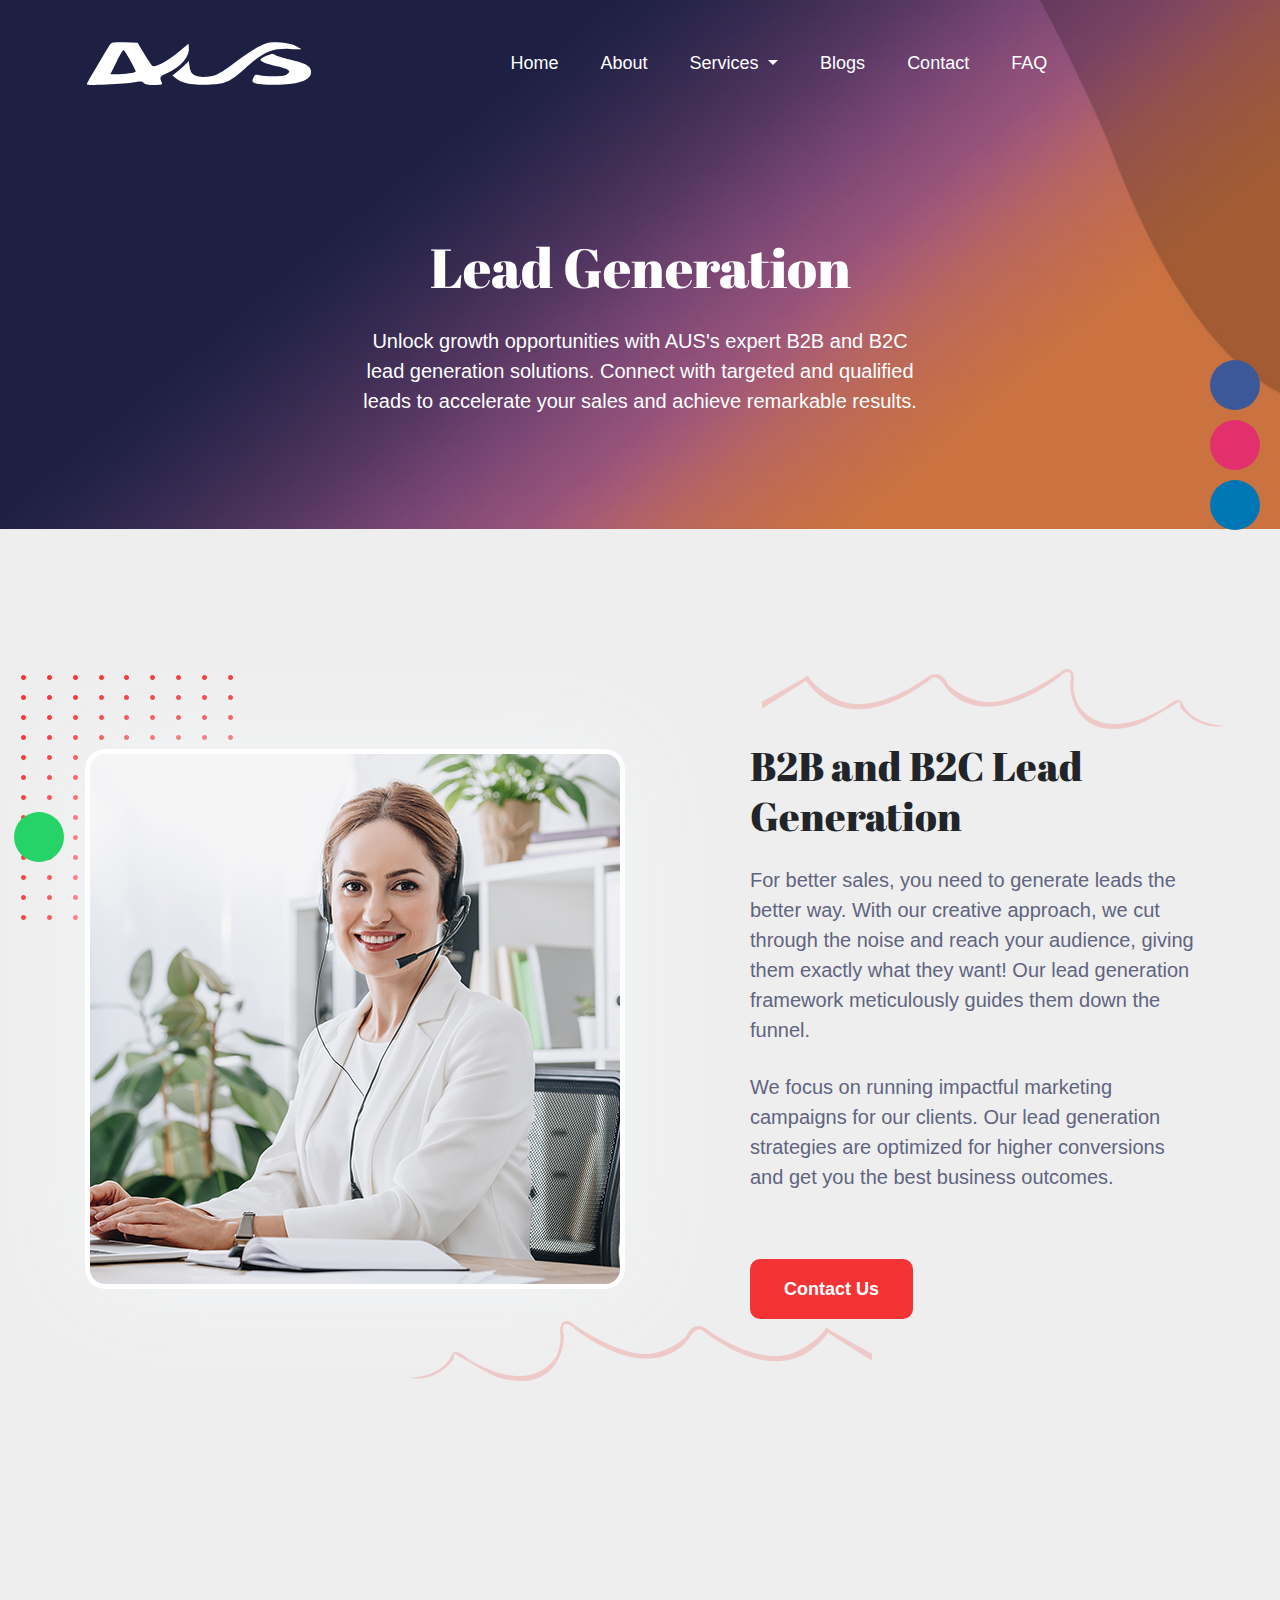
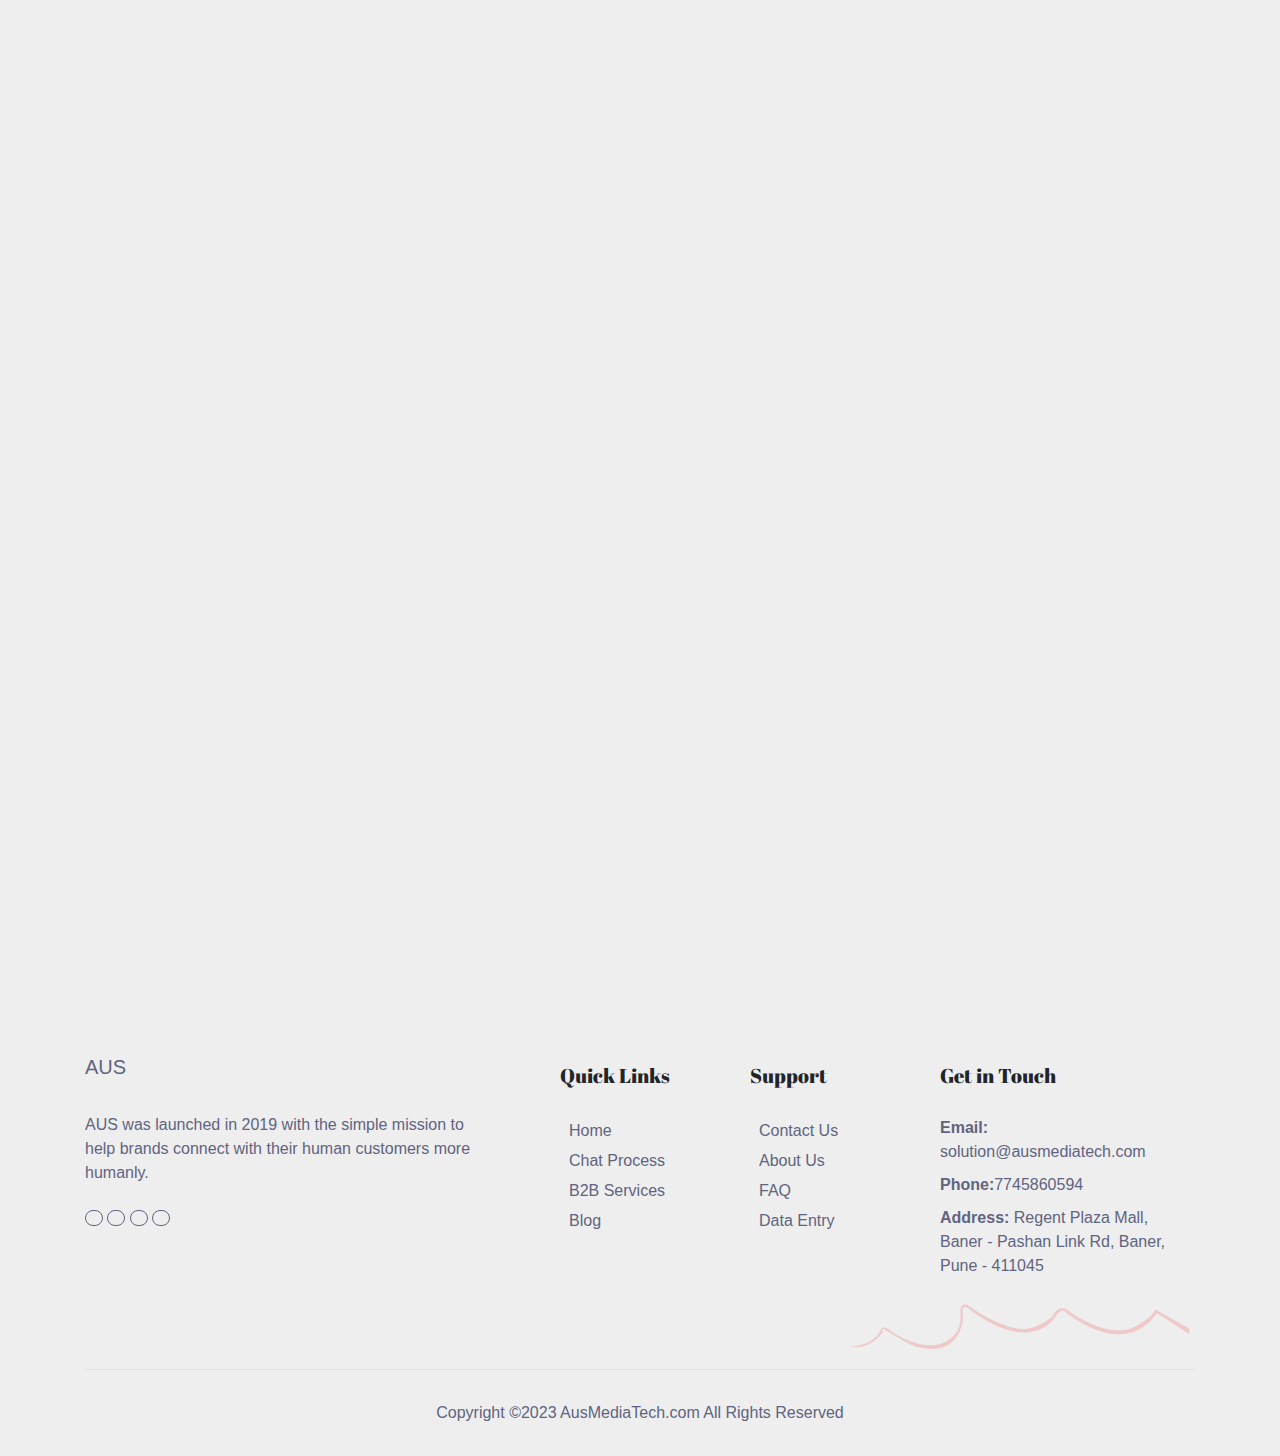
==== commit c5ef3c7e: "updated social memdia links" ====
--- a/b2bleads.html
+++ b/b2bleads.html
@@ -328,12 +328,11 @@
     </div>
 
 
-    <!-- Floating Menu -->
     <div class="floating-menu">
-        <a href="https://www.twitter.com/" class="twitter"><i class="fab fa-twitter"></i></a>
-        <a href="https://www.facebook.com/" class="facebook"><i class="fab fa-facebook"></i></a>
-        <a href="https://www.instagram.com/" class="instagram"><i class="fab fa-instagram"></i></a>
-        <a href="https://www.linkedin.com/" class="linkedin"><i class="fab fa-linkedin"></i></a>
+     
+        <a href="https://www.facebook.com/profile.php?id=100092184084062&mibextid=ZbWKwL" class="facebook"><i class="fab fa-facebook"></i></a>
+        <a href="https://instagram.com/ausmeditech?igshid=MzNlNGNkZWQ4Mg==" class="instagram"><i class="fab fa-instagram"></i></a>
+        <a href="https://www.linkedin.com/company/aus-mediatech/" class="linkedin"><i class="fab fa-linkedin"></i></a>
     </div>
 
 
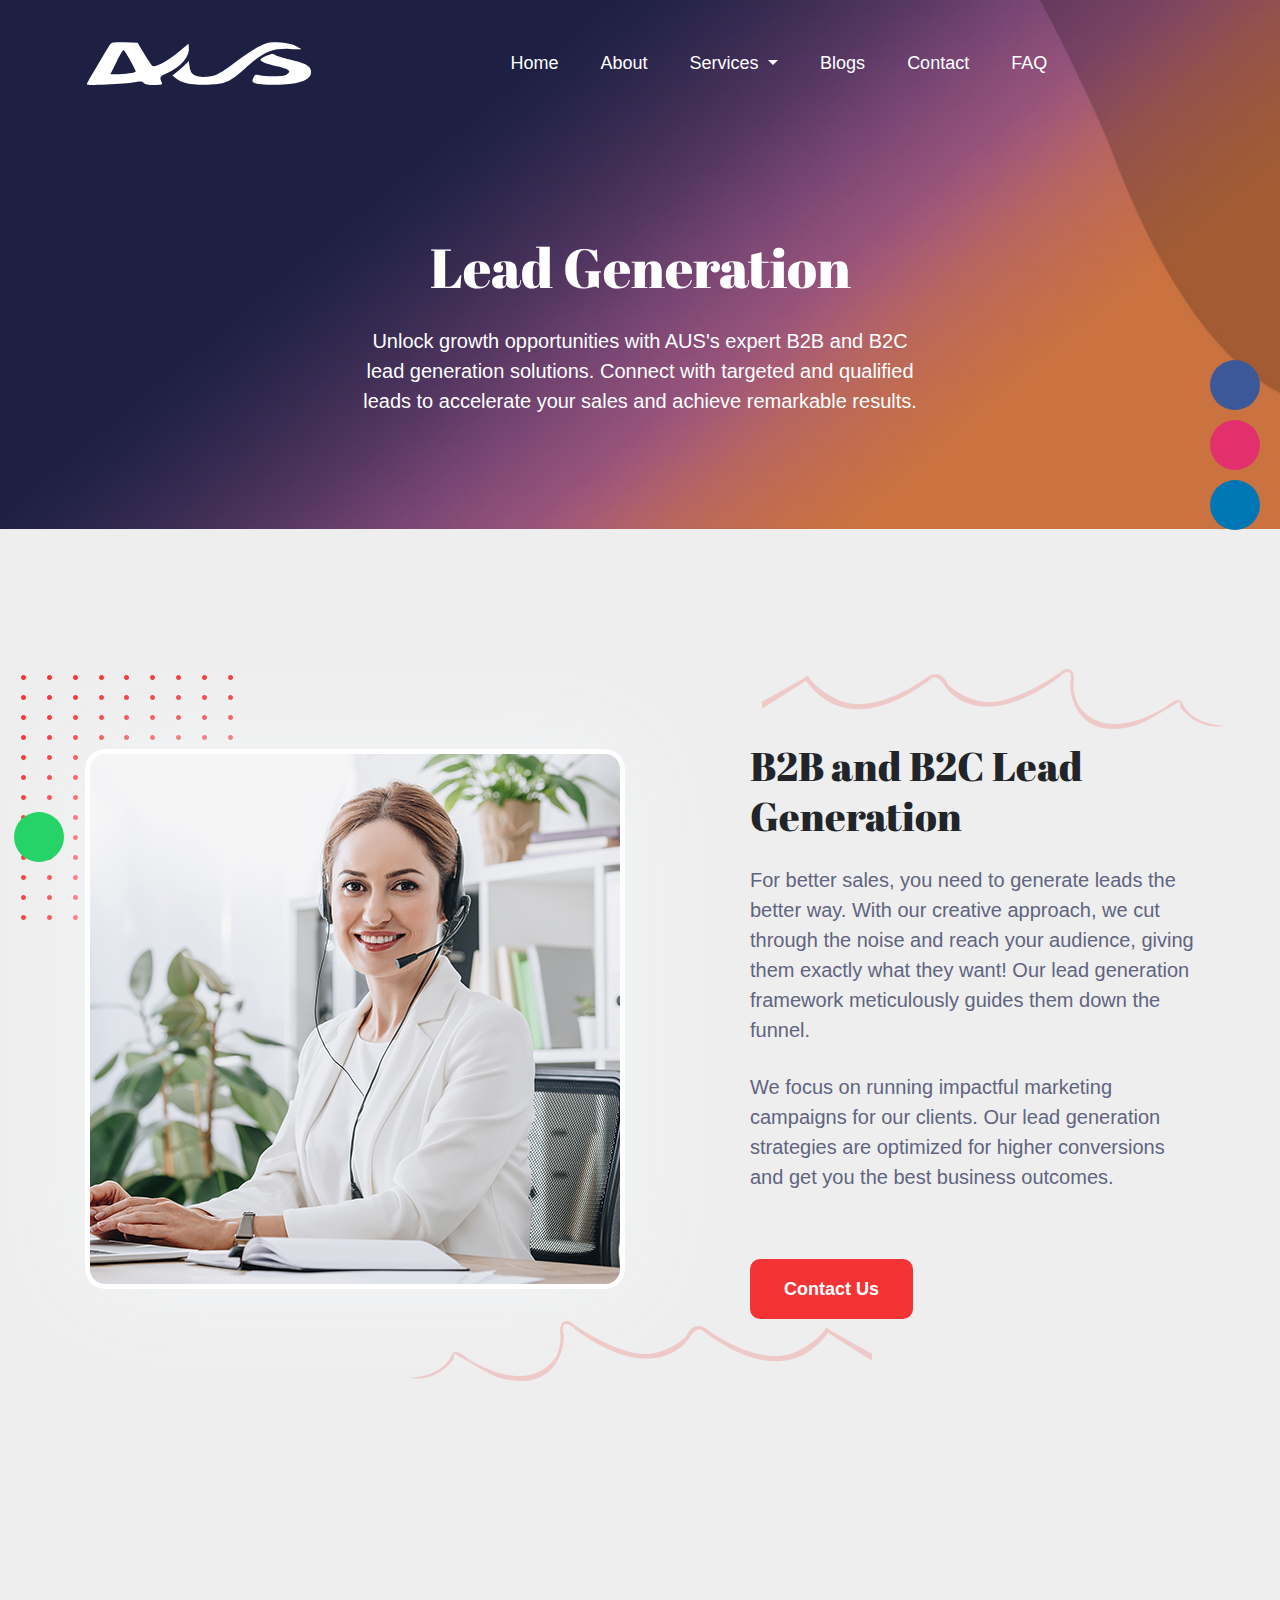
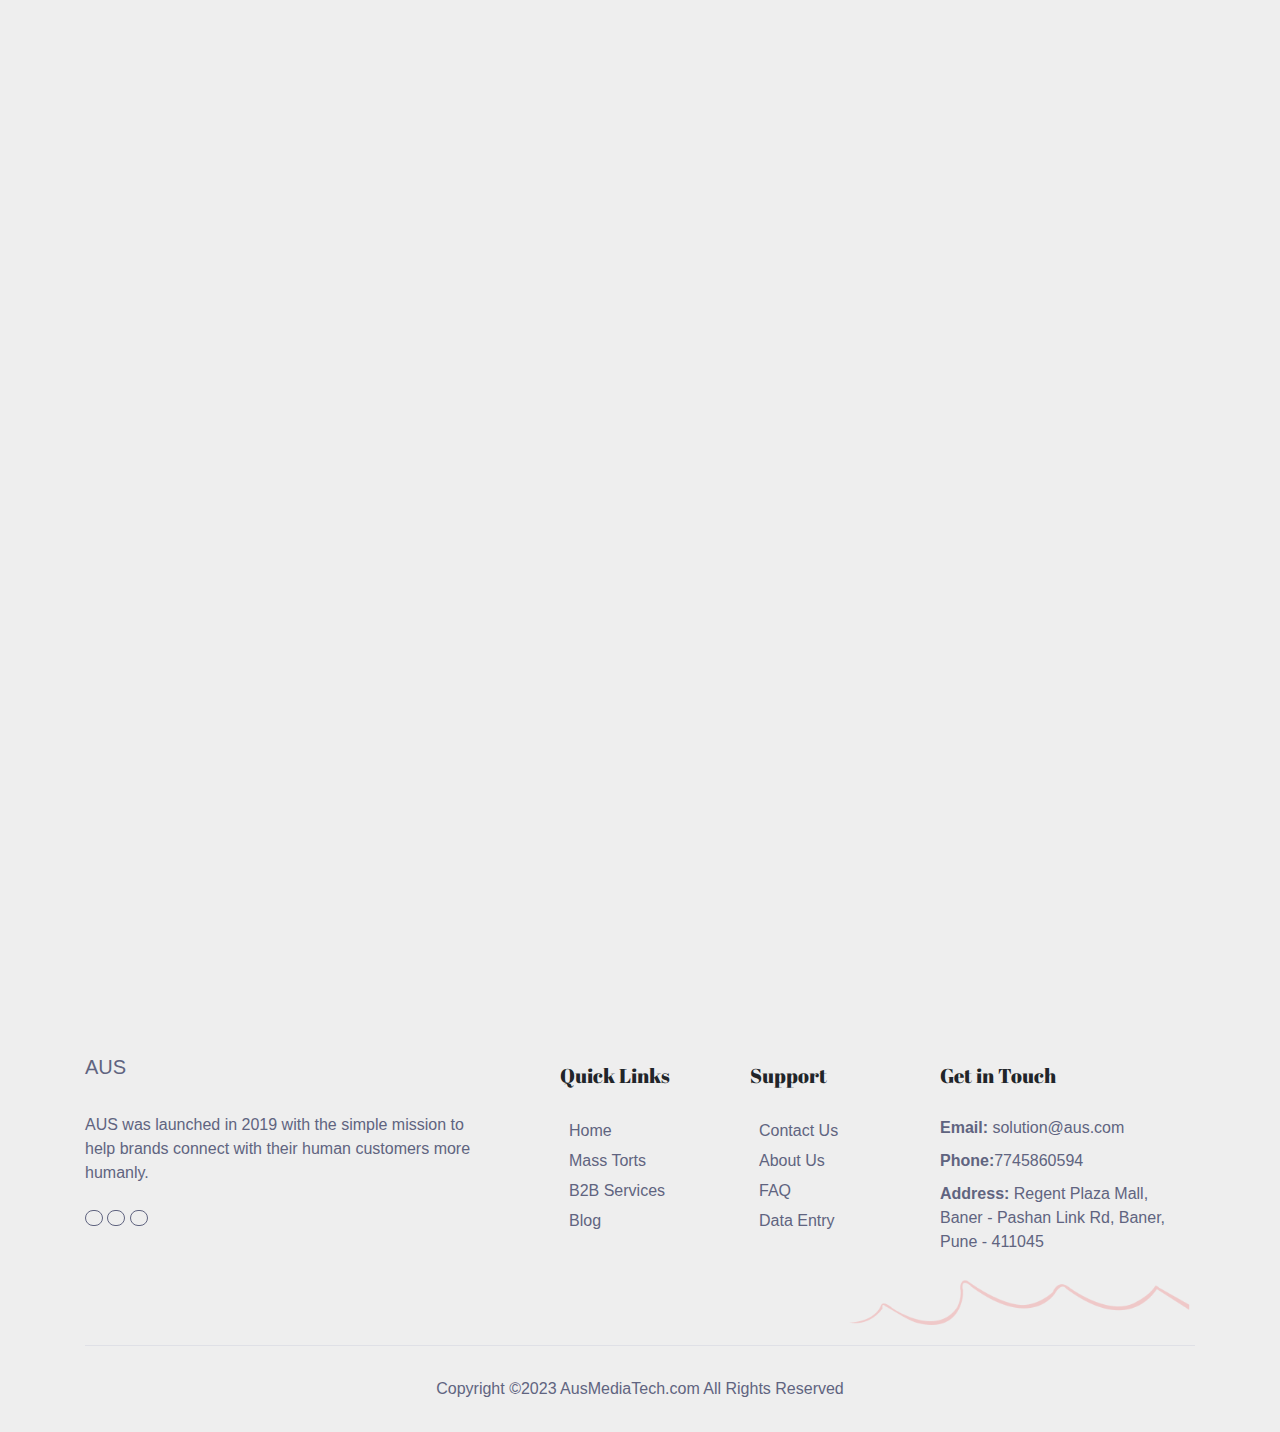
==== commit 7b4decf3: "added media links" ====
--- a/b2bleads.html
+++ b/b2bleads.html
@@ -251,14 +251,12 @@
                         <p class="text-size-16 mb-lg-4 mb-md-3 mb-3">AUS was launched in 2019 with the simple mission to
                             help brands connect with their human customers more humanly.</p>
                         <ul class="footer-logo-content-listing p-0 m-0">
-                            <li class="list-unstyled d-inline-block"><a class="d-inline-block" href="#"><i
+                            <li class="list-unstyled d-inline-block"><a class="d-inline-block" href="https://www.facebook.com/people/Aus-Mediatech/100092184084062/?mibextid=ZbWKwL"><i
                                         class="fab fa-facebook-square"></i></a></li>
-                            <li class="list-unstyled d-inline-block"><a class="d-inline-block" href="#"><i
-                                        class="fab fa-twitter-square"></i></a></li>
-                            <li class="list-unstyled d-inline-block"><a class="d-inline-block" href="#"><i
+                            <li class="list-unstyled d-inline-block"><a class="d-inline-block" href="https://www.instagram.com/ausmeditech/"><i
+                                        class="fab fa-instagram"></i></a></li>
+                            <li class="list-unstyled d-inline-block"><a class="d-inline-block" href="https://www.linkedin.com/company/aus-mediatech/"><i
                                         class="fab fa-linkedin"></i></a></li>
-                            <li class="list-unstyled d-inline-block"><a class="d-inline-block" href="#"><i
-                                        class="fab fa-pinterest-square"></i></a></li>
                         </ul>
                     </div>
                 </div>
@@ -270,7 +268,7 @@
                                 <li><i class="fas fa-caret-right"></i><a class="text-decoration-none font-weight-normal"
                                         href="home.html">Home</a></li>
                                 <li><i class="fas fa-caret-right"></i><a class="text-decoration-none font-weight-normal"
-                                        href="chatprocess.html">Chat Process</a></li>
+                                        href="masstorts.html">Mass Torts</a></li>
                                 <li><i class="fas fa-caret-right"></i><a class="text-decoration-none font-weight-normal"
                                         href="services.html">B2B Services</a></li>
                                 <li><i class="fas fa-caret-right"></i><a class="text-decoration-none font-weight-normal"
@@ -290,7 +288,7 @@
                             <li><i class="fas fa-caret-right"></i><a class="text-decoration-none font-weight-normal"
                                     href="faq.html">FAQ</a></li>
                             <li><i class="fas fa-caret-right"></i><a class="text-decoration-none font-weight-normal"
-                                    href="dataentry.html">Data Entry</a></li>
+                                href="dataentry.html">Data Entry</a></li>
                         </ul>
                     </div>
                 </div>
@@ -299,11 +297,12 @@
                         <h5 class="font-weight-normal">Get in Touch</h5>
                         <ul class="list-unstyled mb-0">
                             <li><span class="font-weight-bold">Email:</span><a
-                                class="text-decoration-none font-weight-normal" href="mailto:solution@ausmediatech.com">
-                                solution@ausmediatech.com</a></li>
+                                    class="text-decoration-none font-weight-normal" href="mailto:solution@ausmediatech.com">
+                                    solution@aus.com</a></li>
                             <li><span class="font-weight-bold">Phone:</span><a
                                     class="text-decoration-none font-weight-normal" href="tel:7745860594">7745860594</a>
                             </li>
+                            <!-- <li><span class="font-weight-bold">Fax:</span><a class="text-decoration-none font-weight-normal" href="#"></a></li> -->
                             <li><span class="font-weight-bold">Address:</span><a
                                     class="text-decoration-none font-weight-normal" href="#"> Regent Plaza Mall, Baner -
                                     Pashan Link Rd, Baner, Pune - 411045</a></li>
--- a/assets/css/custome.css
+++ b/assets/css/custome.css
@@ -140,12 +140,14 @@
    width: 300px;
    background-color: #fff;
    border-radius: 5px;
-   opacity: 0;
+   /* opacity: 0; */
+   display: none;
    transition: all 0.4s
 }
 
 #check:checked~.wrapper {
-   opacity: 1;
+  /* opacity: 1;*/
+   display: block;
    transform: translateX(0);
 }
 
@@ -188,4 +190,4 @@
       display: none;
    }
    
-}+}
